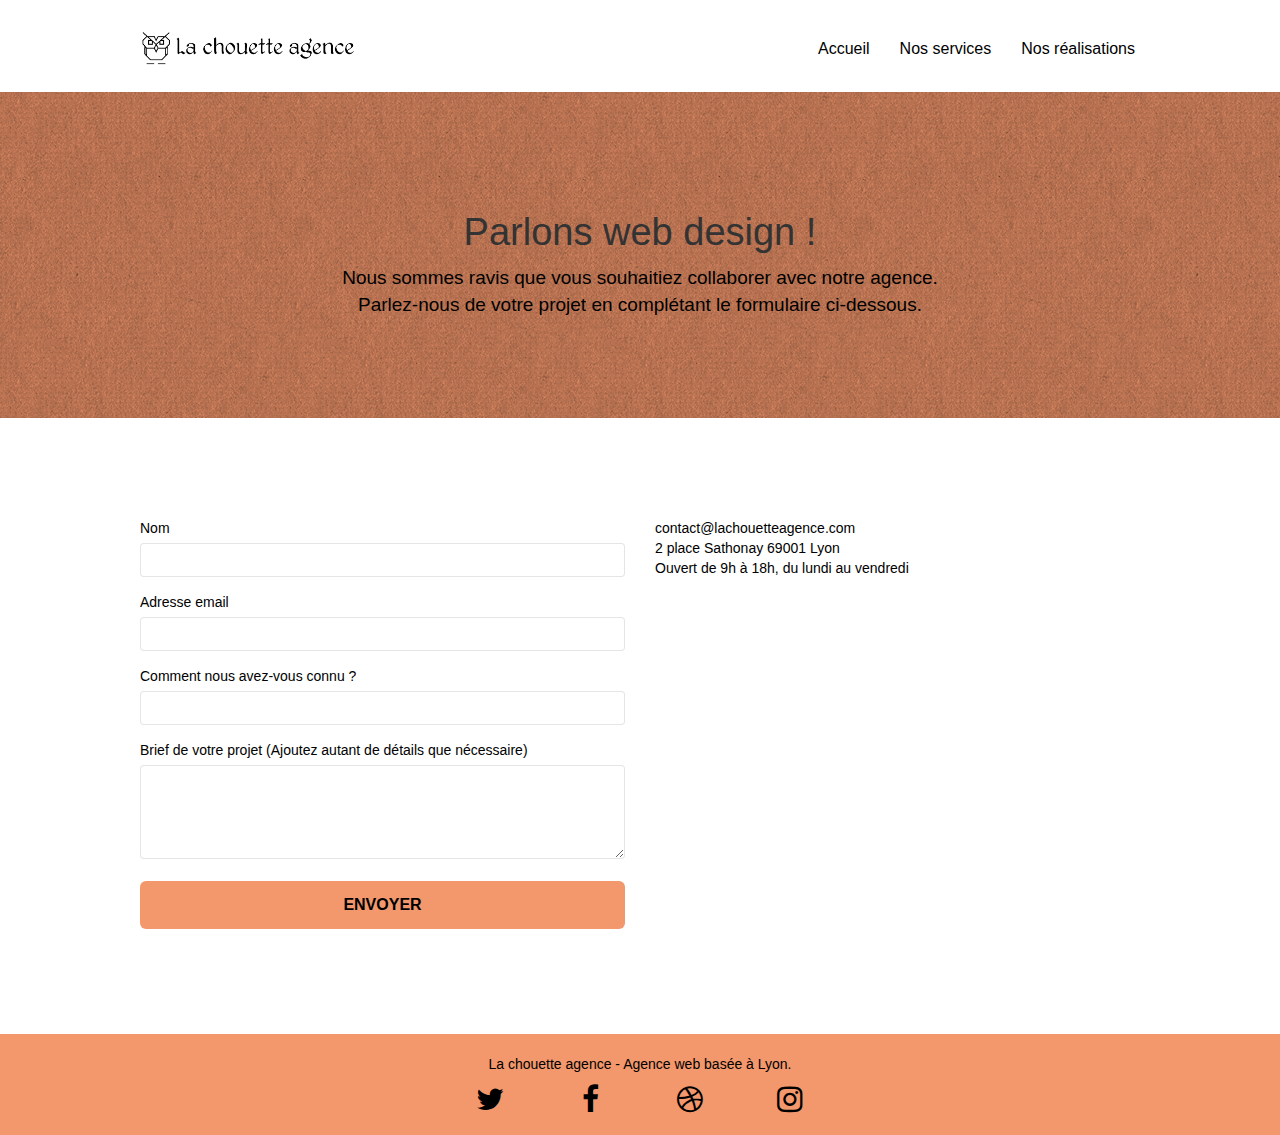
==== contact.html @ d9a1968f "[MAJ] Liens inutiles supprimés, Contraste reglé, Keywords directement placés dans le contenu des pag" ====
<!doctype html>
<html lang="fr">
<head>
    <meta charset="utf-8">
    <!-- meta keywords remplacé par meta title et description -->
	<title>Contactez-nous pour collaborer - La chouette agence</title>
    <meta name="description" content="Besoin de concevoir un site internet ? Contactez La chouette agence, grande entreprise de Web Design basée à Lyon, qui vous aide à créer ou relooker votre site web quelque soit votre projet. Collaborez avec l'équipe de La chouette agence et profiter de son expertise pour une meilleure expérience !">
    <meta name="viewport" content="width=device-width, initial-scale=1.0, viewport-fit=cover">
	<!-- Indexation et crawling des pages -->
	<meta name="robots" content="index,follow"/>
	<!-- Image convertie -->
    <link rel="shortcut icon" type="image/ico" href="favicon.ico">
    <!-- CSS minifiés -->
	<link rel="stylesheet" type="text/css" href="./css/bootstrap.min.css">
	<link rel="stylesheet" type="text/css" href="style.min.css">
	<link rel="stylesheet" type="text/css" href="./css/font-awesome.min.css">
	<link rel="stylesheet" type="text/css" href="./css/et-line.min.css">
<!-- Global site tag (gtag.js) - Google Analytics -->
	<script async src="https://www.googletagmanager.com/gtag/js?id=G-DT873CJRTY"></script>
	<script>
		window.dataLayer = window.dataLayer || [];
		function gtag(){dataLayer.push(arguments);}
		gtag('js', new Date());

		gtag('config', 'G-DT873CJRTY');
	</script> 
<!-- Analytics END -->
</head>
<body>
<!-- bloc-0 -->
<header class="bloc bgc-white l-bloc " id="bloc-0">
	<div class="container bloc-sm">
		<nav class="navbar row">
			<div class="navbar-header">
				<a class="navbar-brand" href="index.html" title="Page d'accueil de La choutte agence"><img src="img/la-chouette-agence.png" alt="logo de la Chouette agence, meilleure entreprise de Web Design" height="40" /></a>
				<button id="nav-toggle" type="button" class="ui-navbar-toggle navbar-toggle" data-toggle="collapse" data-target=".navbar-1">
					<span class="sr-only">Toggle navigation</span><span class="icon-bar"></span><span class="icon-bar"></span><span class="icon-bar"></span>
				</button>
			</div>
			<div class="collapse navbar-collapse navbar-1 special-dropdown-nav">
				<ul class="site-navigation nav navbar-nav">
					<li>
						<a href="index.html" title="Retournez sur la page d'Accueil de La chouette agence">Accueil</a>
					</li>
					<li>
						<a href="index.html#bloc-2-services" title="Renseignez-vous sur les services proposées par notre équipe">Nos services</a>
					</li>
					<li>
						<a href="index.html#bloc-4-portfolio" title="Jetez un coup d'œil sur nos réalisations">Nos réalisations</a>
					</li>
				</ul>
			</div>
		</nav>
	</div>
</header>

<!-- bloc-6 -->
<section class="bloc bg-dots-bg bg-repeat bgc-atomic-tangerine d-bloc bloc-bg-texture texture-paper" id="bloc-6">
	<div class="container bloc-lg">
		<div class="row">
			<div class="col-sm-12">
				<h1 class="text-center hero-bloc-text">
					Parlons web design !
				</h1>
				<p class="text-center mg-lg presentation-form tight-width-whitespace">
					Nous sommes ravis que vous souhaitiez collaborer avec notre agence.<br>
					Parlez-nous de votre projet en complétant le formulaire ci-dessous.
				</p>
			</div>
		</div>
	</div>
</section>

<!-- bloc-7 -->
<section class="bloc bgc-white l-bloc" id="bloc-7">
	<div class="container bloc-lg">
		<div class="row">
			<div class="col-sm-6">
				<form id="form_1" novalidate success-msg="Your message has been sent." fail-msg="Sorry it seems that our mail server is not responding, Sorry for the inconvenience!">
					<div class="form-group">
						<label>
							Nom
						</label>
						<input id="name" class="form-control" required />
					</div>
					<div class="form-group">
						<label>
							Adresse email
						</label>
						<input id="email" class="form-control" type="email" required />
					</div>
					<div class="form-group">
						<label>
							Comment nous avez-vous connu ?
						</label>
						<input class="form-control" type="email" required id="input_504" />
					</div>
					<div class="form-group">
						<label>
							Brief de votre projet (Ajoutez autant de détails que nécessaire)<br>
						</label><textarea id="message" class="form-control" rows="4" cols="50" required></textarea>
					</div> 
					<button class="bloc-button btn btn-lg btn-block cta-hero btn-atomic-tangerine" type="submit">
						Envoyer
					</button>
				</form>
			</div>
			<div class="col-sm-6">
				<p>
					contact@lachouetteagence.com<br>2 place Sathonay 69001 Lyon<br>Ouvert de 9h à 18h, du lundi au vendredi<br>
				</p>
			</div>
		</div>
	</div>
</section>

<!-- ScrollToTop Button -->
<a class="bloc-button btn btn-d scrollToTop" onclick="scrollToTarget('1')"><span class="fa fa-chevron-up"></span></a>
<!-- ScrollToTop Button END-->

<!-- Footer - bloc-8 -->
<footer class="bloc bgc-atomic-tangerine d-bloc" id="bloc-8">
	<div class="container bloc-sm">
		<div class="row">
			<div class="col-sm-12">
				<p class="text-center">
					La chouette agence - Agence web basée à Lyon.<br>
				</p>
				<div class="row row-no-gutters social">
					<div class="col-sm-3">
						<div class="text-center">
							<a class="social" href="index.html"><span class="fa fa-twitter icon-md"></span></a>
						</div>
					</div>
					<div class="col-sm-3">
						<div class="text-center">
							<a class="social" href="index.html"><span class="fa fa-facebook icon-md"></span></a>
						</div>
					</div>
					<div class="col-sm-3">
						<div class="text-center">
							<a class="social" href="index.html"><span class="fa fa-dribbble icon-md"></span></a>
						</div>
					</div>
					<div class="col-sm-3">
						<div class="text-center">
							<a class="social" href="index.html"><span class="fa fa-instagram icon-md"></span></a>
						</div>
					</div>
				</div>
			</div>
		</div>
	</div>
</footer>

<!-- JavaScript -->
<script defer src="./js/jquery-2.1.0.min.js"></script>
<script defer src="./js/bootstrap.min.js"></script>
<script defer src="./js/blocs.min.js"></script>
<script defer src="./js/jqBootstrapValidation.min.js"></script>
<script defer src="./js/formHandler.min.js"></script>
</body>
</html>
---- style.min.css ----
body{margin:0;padding:0;background:#fff;overflow-x:hidden;-webkit-font-smoothing:antialiased;-moz-osx-font-smoothing:grayscale}a,button{transition:all .3s ease-in-out;outline:0!important}a:hover{text-decoration:none;cursor:pointer}#page-loading-blocs-notifaction{position:fixed;top:0;bottom:0;width:100%;z-index:100000;background:#fff url(img/pageload-spinner.gif) no-repeat center center}.bloc{width:100%;clear:both;background:50% 50% no-repeat;padding:0 50px;-webkit-background-size:cover;-moz-background-size:cover;-o-background-size:cover;background-size:cover;position:relative}.bloc .container{padding-left:0;padding-right:0}.bloc-lg{padding:100px 50px}.bloc-md{padding:50px}.bloc-sm{padding:20px 50px}.bg-b-edge,.bg-bl-edge,.bg-br-edge,.bg-center,.bg-l-edge,.bg-r-edge,.bg-repeat,.bg-t-edge,.bg-tl-edge,.bg-tr-edge{-webkit-background-size:auto!important;-moz-background-size:auto!important;-o-background-size:auto!important;background-size:auto!important}.bg-repeat{background:repeat}.bg-t-edge{background:top no-repeat}.bloc-bg-texture::before{content:"";background-size:2px 2px;position:absolute;top:0;bottom:0;left:0;right:0}.texture-paper::before{background:url(img/texture-paper.png);background-size:280px 280px}.b-parallax{background-attachment:fixed}.d-bloc{color:rgba(255,255,255,.7)}.d-bloc button:hover{color:rgba(255,255,255,.9)}.d-bloc .icon-round,.d-bloc .icon-rounded,.d-bloc .icon-semi-rounded-a,.d-bloc .icon-semi-rounded-b,.d-bloc .icon-square{border-color:rgba(255,255,255,.9)}.d-bloc .divider-h span{border-color:rgba(255,255,255,.2)}.d-bloc .a-btn,.d-bloc .navbar a,.d-bloc .navbar-brand,.d-bloc a .icon-lg,.d-bloc a .icon-md,.d-bloc a .icon-sm,.d-bloc a .icon-xl,.d-bloc h1 a,.d-bloc h2 a,.d-bloc h3 a,.d-bloc h4 a,.d-bloc h5 a,.d-bloc h6 a,.d-bloc p a{color:#000}.d-bloc .a-btn:hover,.d-bloc .navbar a:hover,.d-bloc .navbar-brand:hover,.d-bloc a:hover .icon-lg,.d-bloc a:hover .icon-md,.d-bloc a:hover .icon-sm,.d-bloc a:hover .icon-xl,.d-bloc h1 a:hover,.d-bloc h2 a:hover,.d-bloc h3 a:hover,.d-bloc h4 a:hover,.d-bloc h5 a:hover,.d-bloc h6 a:hover,.d-bloc p a:hover{color:#fff}.d-bloc .navbar-toggle .icon-bar{background:#fff}.d-bloc .btn-wire,.d-bloc .btn-wire:hover{color:#fff;border-color:#fff}.d-bloc .panel{color:rgba(0,0,0,.5)}.d-bloc .panel button:hover{color:rgba(0,0,0,.7)}.d-bloc .panel icon{border-color:rgba(0,0,0,.7)}.d-bloc .panel .divider-h span{border-color:rgba(0,0,0,.1)}.d-bloc .panel .a-btn{color:rgba(0,0,0,.6)}.d-bloc .panel .a-btn:hover{color:#000}.d-bloc .panel .btn-wire,.d-bloc .panel .btn-wire:hover{color:rgba(0,0,0,.7);border-color:rgba(0,0,0,.3)}.d-bloc .panel,.l-bloc{color:rgba(0,0,0,.5)}.d-bloc .panel button:hover,.l-bloc button:hover{color:rgba(0,0,0,.7)}.l-bloc .icon-round,.l-bloc .icon-rounded,.l-bloc .icon-semi-rounded-a,.l-bloc .icon-semi-rounded-b,.l-bloc .icon-square{border-color:rgba(0,0,0,.7)}.d-bloc .panel .divider-h span,.l-bloc .divider-h span{border-color:rgba(0,0,0,.1)}.d-bloc .panel .a-btn,.l-bloc .a-btn,.l-bloc .navbar a,.l-bloc .navbar-brand,.l-bloc a .icon-lg,.l-bloc a .icon-md,.l-bloc a .icon-sm,.l-bloc a .icon-xl,.l-bloc h1 a,.l-bloc h2 a,.l-bloc h3 a,.l-bloc h4 a,.l-bloc h5 a,.l-bloc h6 a,.l-bloc p a{color:rgba(0,0,0,.6)}.d-bloc .panel .a-btn:hover,.l-bloc .a-btn:hover,.l-bloc .navbar a:hover,.l-bloc .navbar-brand:hover,.l-bloc a:hover .icon-lg,.l-bloc a:hover .icon-md,.l-bloc a:hover .icon-sm,.l-bloc a:hover .icon-xl,.l-bloc h1 a:hover,.l-bloc h2 a:hover,.l-bloc h3 a:hover,.l-bloc h4 a:hover,.l-bloc h5 a:hover,.l-bloc h6 a:hover,.l-bloc p a:hover{color:#000}.l-bloc .navbar-toggle .icon-bar{color:rgba(0,0,0,.6)}.d-bloc .panel .btn-wire,.d-bloc .panel .btn-wire:hover,.l-bloc .btn-wire,.l-bloc .btn-wire:hover{color:rgba(0,0,0,.7);border-color:rgba(0,0,0,.3)}.voffset{margin-top:30px}.voffset-lg{margin-top:80px}.row-no-gutters{margin-right:0;margin-left:0}.row.row-no-gutters>[class*=" col-"],.row.row-no-gutters>[class^=col-]{padding-right:0;padding-left:0}#bloc-1-hero h1{font-size:32px}.navbar{margin-bottom:0;z-index:1}.navbar-brand{height:auto;padding:3px 15px;font-size:25px;font-weight:400;font-weight:600;line-height:44px}.navbar-brand img{max-height:200px;margin:0 5px 0 0;display:inline}.navbar-brand img[src$=svg]{min-width:100px}.nav-center .navbar-brand img{margin:0}.navbar .nav{padding-top:2px;margin-right:-16px;float:right;z-index:1}.nav>li{float:left;margin-top:4px;font-size:16px}.navbar-nav .open .dropdown-menu>li>a{text-align:inherit}.nav>li a:focus,.nav>li a:hover{background:0 0}.navbar-toggle{margin:10px 10px 0 0;border:0}.navbar-toggle:hover{background:0 0!important}.navbar-toggle .icon-bar{background-color:rgba(0,0,0,.5);width:26px}.nav-invert .navbar .nav{float:left}.nav-invert .navbar-brand,.nav-invert .navbar-header{float:right;position:relative;z-index:2}@media (min-width:768px){.site-navigation{position:absolute;top:50%;right:20px;transform:translate(0,-50%);-webkit-transform:translateY(-50%)}.nav>li .dropdown-menu a,.nav>li .dropdown-menu a:hover{color:#484848}.nav-invert .site-navigation{left:0;right:0}.nav-center{text-align:center}.nav-center .navbar-header{width:100%}.nav-center .nav>li,.nav-center .navbar-brand,.nav-center .navbar-header{float:none;display:inline-block}.nav-center .site-navigation{position:relative;width:100%;right:0;margin-right:0;margin-top:20px}.nav-center.mini-nav .navbar-toggle{float:none;margin:10px auto 0}}.nav>li>.dropdown a{background:0 0!important;display:block;padding:14px 15px}nav .caret{margin:0 5px}.dropdown-menu .dropdown-menu{top:-8px;left:100%}.dropdown-menu .dropmenu-flow-right{top:100%;left:0;margin-left:-1px;border-top-left-radius:0;border-top-right-radius:0}.dropdown-menu .dropdown span{border:4px solid #000;border-top-color:transparent;border-right-color:transparent;border-bottom-color:transparent;margin:6px -5px 0 0!important;float:right}.mg-md{margin-top:10px;margin-bottom:20px}.mg-lg{margin-top:10px;margin-bottom:40px}.btn{margin:0 5px 5px 0}.btn.pull-right{margin:0 0 5px 5px}.btn-d,.btn-d:focus,.btn-d:hover{color:#fff;background:rgba(0,0,0,.3)}button{outline:0!important}.btn-rd{border-radius:40px}.btn-clean{border:1px solid rgba(0,0,0,.08);border-bottom-color:rgba(0,0,0,.1);text-shadow:0 1px 0 rgba(0,0,1,.1);box-shadow:0 1px 3px rgba(0,0,1,.25),inset 0 1px 0 0 rgba(255,255,255,.15)}.icon-md{font-size:30px!important}.icon-lg{font-size:60px!important}.sm-shadow{text-shadow:0 1px 2px rgba(0,0,0,.3)}.panel-sq,.panel-sq .panel-footer,.panel-sq .panel-heading{border-radius:0}.panel-rd{border-radius:30px}.panel-rd .panel-heading{border-radius:29px 29px 0 0}.panel-rd .panel-footer{border-radius:0 0 29px 29px}.form-control{border-color:rgba(0,0,0,.1);box-shadow:none}.scrollToTop{width:40px;height:40px;position:fixed;bottom:20px;right:20px;opacity:0;z-index:500;transition:all .3s ease-in-out}.scrollToTop span{margin-top:6px}.showScrollTop{font-size:14px;opacity:1}a[data-lightbox]{position:relative;display:block;text-align:center}a[data-lightbox]:hover::before{content:"+";font-family:HelveticaNeue-Light,"Helvetica Neue Light","Helvetica Neue",Helvetica,Arial;font-size:32px;width:50px;height:50px;margin-left:-25px;border-radius:50%;background:rgba(0,0,0,.6);color:#fff;font-weight:100;z-index:1;position:absolute;top:50%;transform:translateY(-50%);-webkit-transform:translateY(-50%)}a[data-lightbox]:hover img{opacity:.6;-webkit-animation-fill-mode:none;animation-fill-mode:none}#lightbox-modal{display:flex;align-items:center}#lightbox-modal .modal-dialog{width:90%;max-width:900px;margin:0 auto 0}#lightbox-modal .modal-dialog img{max-height:90vh;margin:0 auto}.lightbox-caption{padding:20px;color:#fff;background:rgba(0,0,0,.5);position:absolute;left:15px;right:15px;bottom:5px}.close-lightbox{color:#fff;font-size:30px;position:absolute;top:20px;right:20px;z-index:20;background:rgba(0,0,0,.5);border:none;line-height:30px;padding:0 9px 5px;opacity:.3}.close-lightbox:hover,.next-lightbox:hover,.prev-lightbox:hover{opacity:1;color:#fff}.next-lightbox,.prev-lightbox{font-size:20px;color:rgba(255,255,255,.9);background:rgba(0,0,0,.5);transition:all .2s ease-in-out;position:absolute;top:45%;z-index:1;opacity:.4}.next-lightbox{padding:6px 8px 1px 13px;right:25px}.prev-lightbox{padding:6px 13px 1px 10px;left:25px}.snapshot-lb .modal-body{padding-bottom:45px}.snapshot-lb .lightbox-caption{padding:0;color:rgba(0,0,0,.5);background:0 0}.btn,a,h1,h2,h3,h4,h5,h6,label,p{font-family:helvetica;font-weight:400;color:#000!important}.container{max-width:1000px}.hero-bloc-text{font-size:38px}.hero-bloc-text-sub{font-size:36px}.statement-bloc-text{line-height:26px;font-style:italic;font-size:20px;text-align:center;font-weight:lighter;max-width:520px;margin:auto auto auto auto}p{font-size:14px}.tight-width-whitespace{max-width:600px;margin:auto auto auto auto}.h1{font-size:20px;font-family:"Open Sans"}.cta-hero{margin-top:22px;color:#fff!important;text-transform:uppercase;padding:12px 28px 12px 28px;font-size:16px;font-weight:700}.social{max-width:400px;margin:auto auto auto auto}h2{font-size:22px;line-height:1.4em;color:#66615b!important}q{font-size:20px;line-height:1.4em;font-style:italic;color:#4f4b47!important}h3{font-size:15px;text-transform:uppercase;font-weight:700;color:#333!important}.med-width-whitespace{max-width:800px;margin:auto auto auto auto;box-shadow:0 0 0 #000}h1{color:#333!important}h4{color:#333!important}.icons{margin-bottom:14px;margin-top:24px}.white{color:#fff!important}.portfolio-thumb{margin-bottom:24px}.portfolio-row{margin-bottom:44px;margin-top:50px}.avatar{box-shadow:0 4px 9px rgba(0,0,0,.3)}.black-background{background-color:rgba(0,0,0,.5);padding:40px 40px 40px 40px}.bold-link{font-weight:900;text-decoration:underline!important}.bgc-white{background-color:#fff}.bgc-dark-slate-blue{background-color:#364577}.bgc-atomic-tangerine{background-color:#f3976c}.tc-white{color:#f3976c!important}.btn-atomic-tangerine{background:#f3976c;color:#000!important}.btn-atomic-tangerine:hover{background:#c27956!important;color:#fff!important}.ltc-white{color:#fff!important}.ltc-white:hover{color:#ccc!important}.ltc-atomic-tangerine{color:#f3976c!important}.ltc-atomic-tangerine:hover{color:#c27956!important}.icon-dark-slate-blue{color:#364577!important;border-color:#364577!important}.bg-dots-bg{background-image:url(img/dots-bg.png)}.bg-lines-h2-bg{background-image:url(img/lines-h2-bg.png)}.bg-banniere{background-image:url(img/la-chouette-agence-banniere-section1.jpg)}.bg-presentation{background-image:url(img/image-de-presentation-section3.jpg)}@media (max-width:1024px){.bloc{padding-left:20px;padding-right:20px}.bloc-tile-2.full-width-bloc .container,.bloc-tile-3.full-width-bloc .container,.bloc-tile-4.full-width-bloc .container,.bloc.full-width-bloc{padding-left:0;padding-right:0}}@media (max-width:992px) and (min-width:768px){.navbar .nav{max-width:80%}.nav-center.navbar .nav{max-width:100%}}@media only screen and (min-device-width:768px) and (max-device-width:1024px) and (orientation:landscape){.b-parallax{background-attachment:scroll}}@media only screen and (min-device-width:1024px) and (max-device-width:1366px) and (-webkit-min-device-pixel-ratio:1.5){.b-parallax{background-attachment:scroll}}@media (max-width:991px){.container{width:100%}.b-parallax{background-attachment:scroll}#hero-bloc,.page-container{overflow-x:hidden;position:relative}.bloc{padding-left:constant(safe-area-inset-left);padding-right:constant(safe-area-inset-right)}.bloc-group,.bloc-group .bloc{display:block;width:100%}.bloc-fill-screen .fill-bloc-bottom-edge,.bloc-fill-screen .fill-bloc-top-edge{padding:0 20px;padding-left:constant(safe-area-inset-left);padding-right:constant(safe-area-inset-right)}}@media (max-width:767px){.page-container{overflow-x:hidden;position:relative}#disqus_thread,h1,h2,h3,h4,h5,h6,p{padding-left:10px!important;padding-right:10px!important}.b-parallax{background-attachment:scroll}.navbar .nav{padding-top:0;border-top:1px solid rgba(0,0,0,.2);float:none!important}.navbar.row{margin-left:0;margin-right:0}.site-navigation{position:inherit;transform:none;-webkit-transform:none;-ms-transform:none}.nav>li{margin-top:0;border-bottom:1px solid rgba(0,0,0,.1);background:rgba(0,0,0,.05);text-align:left;padding-left:15px;width:100%}.nav>li:hover{background:rgba(0,0,0,.08)}.dropdown .dropdown a .caret{float:none;margin:5px 0 0 10px!important;border:4px solid #000;border-bottom-color:transparent;border-right-color:transparent;border-left-color:transparent}#hero-bloc .navbar .nav{background:rgba(0,0,0,.8)}#hero-bloc .navbar .nav a{color:rgba(255,255,255,.6)}.hero{padding:50px 0}.hero-nav{left:-1px;right:-1px}.navbar-collapse{padding:0;overflow-x:hidden;-webkit-box-shadow:none;box-shadow:none}.navbar-brand img{max-height:40px;width:auto}.nav-invert .navbar-header{float:none;width:100%}.nav-invert .navbar-toggle{float:left;margin-left:10px}.bloc{padding-left:0;padding-right:0}.bloc-lg,.bloc-xl,.bloc-xxl{padding:40px 0}.bloc-md,.bloc-sm{padding-left:0;padding-right:0}.bloc-fill-screen .fill-bloc-bottom-edge,.bloc-fill-screen .fill-bloc-top-edge,.bloc-tile-2 .container,.bloc-tile-3 .container,.bloc-tile-4 .container{padding-left:0;padding-right:0}.a-block{padding:0 10px}.btn-dwn{display:none}.voffset{margin-top:5px}.voffset-md{margin-top:20px}.voffset-lg{margin-top:30px}form{padding:5px}.close-lightbox{display:inline-block}.blocsapp-device-iphone5{background-size:216px 425px;padding-top:60px;width:216px;height:425px}.blocsapp-device-iphone5 img{width:180px;height:320px}}@media (max-width:400px){.bloc{padding-left:0;padding-right:0}}@media (max-width:767px){.bloc-mob-center-text{text-align:center}}.hidden-text-link{visibility:hidden}.presentation-form{font-size:19px}
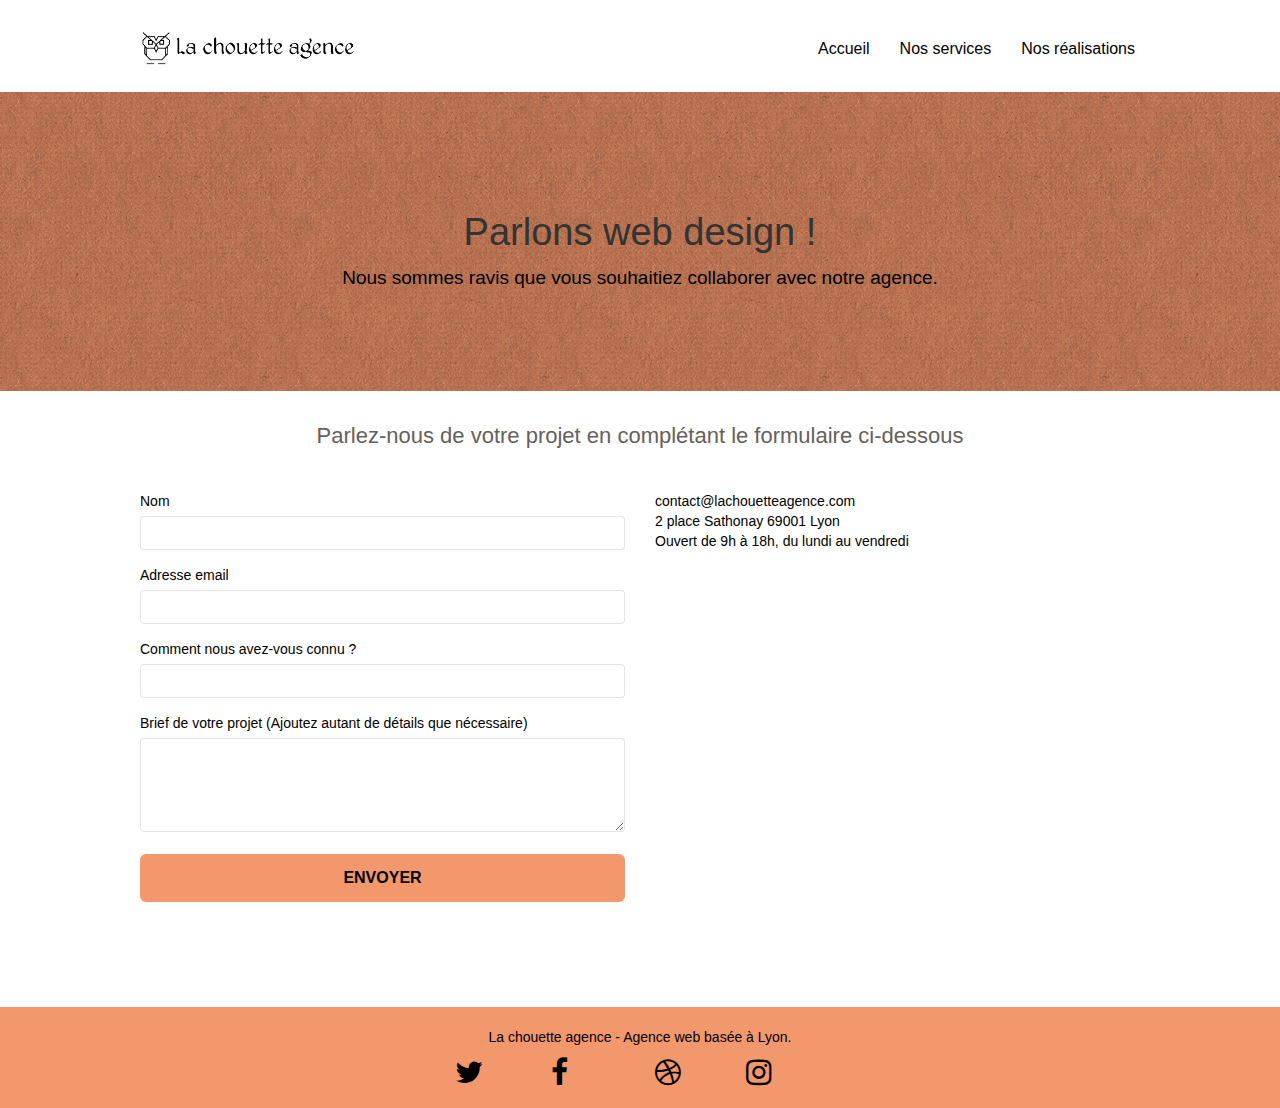
==== commit c1914d15: "[MAJ]Footer Contact + Validation W3C HTML" ====
--- a/contact.html
+++ b/contact.html
@@ -63,8 +63,7 @@
 					Parlons web design !
 				</h1>
 				<p class="text-center mg-lg presentation-form tight-width-whitespace">
-					Nous sommes ravis que vous souhaitiez collaborer avec notre agence.<br>
-					Parlez-nous de votre projet en complétant le formulaire ci-dessous.
+					Nous sommes ravis que vous souhaitiez collaborer avec notre agence.
 				</p>
 			</div>
 		</div>
@@ -73,30 +72,35 @@
 
 <!-- bloc-7 -->
 <section class="bloc bgc-white l-bloc" id="bloc-7">
+	<div class="col-sm-12 text-center mg-md">
+		<h2>
+			Parlez-nous de votre projet en complétant le formulaire ci-dessous
+		</h2>
+	</div>
 	<div class="container bloc-lg">
 		<div class="row">
 			<div class="col-sm-6">
-				<form id="form_1" novalidate success-msg="Your message has been sent." fail-msg="Sorry it seems that our mail server is not responding, Sorry for the inconvenience!">
+				<form id="form_1" novalidate method="POST" action="form_1.php">
 					<div class="form-group">
-						<label>
+						<label for="name" aria-label="name">
 							Nom
 						</label>
 						<input id="name" class="form-control" required />
 					</div>
 					<div class="form-group">
-						<label>
+						<label for="email" aria-label="email">
 							Adresse email
 						</label>
 						<input id="email" class="form-control" type="email" required />
 					</div>
 					<div class="form-group">
-						<label>
+						<label for="input_504" aria-label="reason">
 							Comment nous avez-vous connu ?
 						</label>
-						<input class="form-control" type="email" required id="input_504" />
+						<input class="form-control" required id="input_504" />
 					</div>
 					<div class="form-group">
-						<label>
+						<label for="message" aria-label="message">
 							Brief de votre projet (Ajoutez autant de détails que nécessaire)<br>
 						</label><textarea id="message" class="form-control" rows="4" cols="50" required></textarea>
 					</div> 
@@ -129,22 +133,22 @@
 				<div class="row row-no-gutters social">
 					<div class="col-sm-3">
 						<div class="text-center">
-							<a class="social" href="index.html"><span class="fa fa-twitter icon-md"></span></a>
+							<a class="social" href="https://twitter.com/"><span class="fa fa-twitter icon-md"></span><span class="hidden-text-link">Twitter</span></a>
 						</div>
 					</div>
 					<div class="col-sm-3">
 						<div class="text-center">
-							<a class="social" href="index.html"><span class="fa fa-facebook icon-md"></span></a>
+							<a class="social" href="https://www.facebook.com/"><span class="fa fa-facebook icon-md"></span><span class="hidden-text-link">Facebook</span></a>
 						</div>
 					</div>
 					<div class="col-sm-3">
 						<div class="text-center">
-							<a class="social" href="index.html"><span class="fa fa-dribbble icon-md"></span></a>
+							<a class="social" href="https://dribbble.com/"><span class="fa fa-dribbble icon-md"></span><span class="hidden-text-link">Dribble</span></a>
 						</div>
 					</div>
 					<div class="col-sm-3">
 						<div class="text-center">
-							<a class="social" href="index.html"><span class="fa fa-instagram icon-md"></span></a>
+							<a class="social" href="https://www.instagram.com/"><span class="fa fa-instagram icon-md"></span><span class="hidden-text-link">Instagram</span></a>
 						</div>
 					</div>
 				</div>
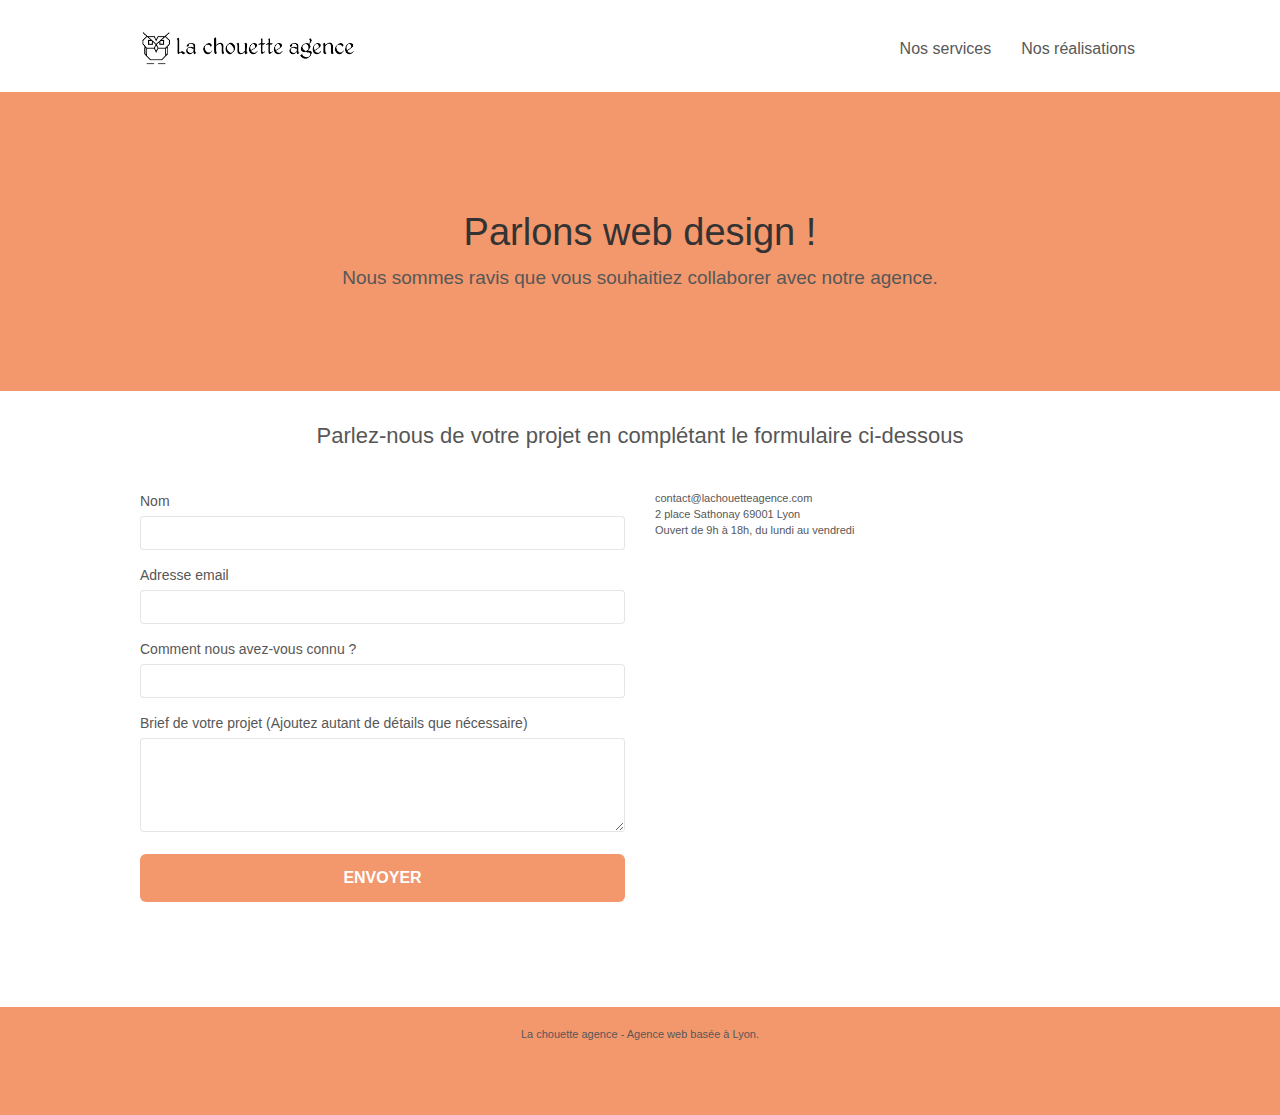
==== commit 8b63080b: "[MAJ] Validation W3C CSS" ====
--- a/contact.html
+++ b/contact.html
@@ -39,9 +39,6 @@
 			</div>
 			<div class="collapse navbar-collapse navbar-1 special-dropdown-nav">
 				<ul class="site-navigation nav navbar-nav">
-					<li>
-						<a href="index.html" title="Retournez sur la page d'Accueil de La chouette agence">Accueil</a>
-					</li>
 					<li>
 						<a href="index.html#bloc-2-services" title="Renseignez-vous sur les services proposées par notre équipe">Nos services</a>
 					</li>
--- a/style.min.css
+++ b/style.min.css
@@ -1 +1 @@
-body{margin:0;padding:0;background:#fff;overflow-x:hidden;-webkit-font-smoothing:antialiased;-moz-osx-font-smoothing:grayscale}a,button{transition:all .3s ease-in-out;outline:0!important}a:hover{text-decoration:none;cursor:pointer}#page-loading-blocs-notifaction{position:fixed;top:0;bottom:0;width:100%;z-index:100000;background:#fff url(img/pageload-spinner.gif) no-repeat center center}.bloc{width:100%;clear:both;background:50% 50% no-repeat;padding:0 50px;-webkit-background-size:cover;-moz-background-size:cover;-o-background-size:cover;background-size:cover;position:relative}.bloc .container{padding-left:0;padding-right:0}.bloc-lg{padding:100px 50px}.bloc-md{padding:50px}.bloc-sm{padding:20px 50px}.bg-b-edge,.bg-bl-edge,.bg-br-edge,.bg-center,.bg-l-edge,.bg-r-edge,.bg-repeat,.bg-t-edge,.bg-tl-edge,.bg-tr-edge{-webkit-background-size:auto!important;-moz-background-size:auto!important;-o-background-size:auto!important;background-size:auto!important}.bg-repeat{background:repeat}.bg-t-edge{background:top no-repeat}.bloc-bg-texture::before{content:"";background-size:2px 2px;position:absolute;top:0;bottom:0;left:0;right:0}.texture-paper::before{background:url(img/texture-paper.png);background-size:280px 280px}.b-parallax{background-attachment:fixed}.d-bloc{color:rgba(255,255,255,.7)}.d-bloc button:hover{color:rgba(255,255,255,.9)}.d-bloc .icon-round,.d-bloc .icon-rounded,.d-bloc .icon-semi-rounded-a,.d-bloc .icon-semi-rounded-b,.d-bloc .icon-square{border-color:rgba(255,255,255,.9)}.d-bloc .divider-h span{border-color:rgba(255,255,255,.2)}.d-bloc .a-btn,.d-bloc .navbar a,.d-bloc .navbar-brand,.d-bloc a .icon-lg,.d-bloc a .icon-md,.d-bloc a .icon-sm,.d-bloc a .icon-xl,.d-bloc h1 a,.d-bloc h2 a,.d-bloc h3 a,.d-bloc h4 a,.d-bloc h5 a,.d-bloc h6 a,.d-bloc p a{color:#000}.d-bloc .a-btn:hover,.d-bloc .navbar a:hover,.d-bloc .navbar-brand:hover,.d-bloc a:hover .icon-lg,.d-bloc a:hover .icon-md,.d-bloc a:hover .icon-sm,.d-bloc a:hover .icon-xl,.d-bloc h1 a:hover,.d-bloc h2 a:hover,.d-bloc h3 a:hover,.d-bloc h4 a:hover,.d-bloc h5 a:hover,.d-bloc h6 a:hover,.d-bloc p a:hover{color:#fff}.d-bloc .navbar-toggle .icon-bar{background:#fff}.d-bloc .btn-wire,.d-bloc .btn-wire:hover{color:#fff;border-color:#fff}.d-bloc .panel{color:rgba(0,0,0,.5)}.d-bloc .panel button:hover{color:rgba(0,0,0,.7)}.d-bloc .panel icon{border-color:rgba(0,0,0,.7)}.d-bloc .panel .divider-h span{border-color:rgba(0,0,0,.1)}.d-bloc .panel .a-btn{color:rgba(0,0,0,.6)}.d-bloc .panel .a-btn:hover{color:#000}.d-bloc .panel .btn-wire,.d-bloc .panel .btn-wire:hover{color:rgba(0,0,0,.7);border-color:rgba(0,0,0,.3)}.d-bloc .panel,.l-bloc{color:rgba(0,0,0,.5)}.d-bloc .panel button:hover,.l-bloc button:hover{color:rgba(0,0,0,.7)}.l-bloc .icon-round,.l-bloc .icon-rounded,.l-bloc .icon-semi-rounded-a,.l-bloc .icon-semi-rounded-b,.l-bloc .icon-square{border-color:rgba(0,0,0,.7)}.d-bloc .panel .divider-h span,.l-bloc .divider-h span{border-color:rgba(0,0,0,.1)}.d-bloc .panel .a-btn,.l-bloc .a-btn,.l-bloc .navbar a,.l-bloc .navbar-brand,.l-bloc a .icon-lg,.l-bloc a .icon-md,.l-bloc a .icon-sm,.l-bloc a .icon-xl,.l-bloc h1 a,.l-bloc h2 a,.l-bloc h3 a,.l-bloc h4 a,.l-bloc h5 a,.l-bloc h6 a,.l-bloc p a{color:rgba(0,0,0,.6)}.d-bloc .panel .a-btn:hover,.l-bloc .a-btn:hover,.l-bloc .navbar a:hover,.l-bloc .navbar-brand:hover,.l-bloc a:hover .icon-lg,.l-bloc a:hover .icon-md,.l-bloc a:hover .icon-sm,.l-bloc a:hover .icon-xl,.l-bloc h1 a:hover,.l-bloc h2 a:hover,.l-bloc h3 a:hover,.l-bloc h4 a:hover,.l-bloc h5 a:hover,.l-bloc h6 a:hover,.l-bloc p a:hover{color:#000}.l-bloc .navbar-toggle .icon-bar{color:rgba(0,0,0,.6)}.d-bloc .panel .btn-wire,.d-bloc .panel .btn-wire:hover,.l-bloc .btn-wire,.l-bloc .btn-wire:hover{color:rgba(0,0,0,.7);border-color:rgba(0,0,0,.3)}.voffset{margin-top:30px}.voffset-lg{margin-top:80px}.row-no-gutters{margin-right:0;margin-left:0}.row.row-no-gutters>[class*=" col-"],.row.row-no-gutters>[class^=col-]{padding-right:0;padding-left:0}#bloc-1-hero h1{font-size:32px}.navbar{margin-bottom:0;z-index:1}.navbar-brand{height:auto;padding:3px 15px;font-size:25px;font-weight:400;font-weight:600;line-height:44px}.navbar-brand img{max-height:200px;margin:0 5px 0 0;display:inline}.navbar-brand img[src$=svg]{min-width:100px}.nav-center .navbar-brand img{margin:0}.navbar .nav{padding-top:2px;margin-right:-16px;float:right;z-index:1}.nav>li{float:left;margin-top:4px;font-size:16px}.navbar-nav .open .dropdown-menu>li>a{text-align:inherit}.nav>li a:focus,.nav>li a:hover{background:0 0}.navbar-toggle{margin:10px 10px 0 0;border:0}.navbar-toggle:hover{background:0 0!important}.navbar-toggle .icon-bar{background-color:rgba(0,0,0,.5);width:26px}.nav-invert .navbar .nav{float:left}.nav-invert .navbar-brand,.nav-invert .navbar-header{float:right;position:relative;z-index:2}@media (min-width:768px){.site-navigation{position:absolute;top:50%;right:20px;transform:translate(0,-50%);-webkit-transform:translateY(-50%)}.nav>li .dropdown-menu a,.nav>li .dropdown-menu a:hover{color:#484848}.nav-invert .site-navigation{left:0;right:0}.nav-center{text-align:center}.nav-center .navbar-header{width:100%}.nav-center .nav>li,.nav-center .navbar-brand,.nav-center .navbar-header{float:none;display:inline-block}.nav-center .site-navigation{position:relative;width:100%;right:0;margin-right:0;margin-top:20px}.nav-center.mini-nav .navbar-toggle{float:none;margin:10px auto 0}}.nav>li>.dropdown a{background:0 0!important;display:block;padding:14px 15px}nav .caret{margin:0 5px}.dropdown-menu .dropdown-menu{top:-8px;left:100%}.dropdown-menu .dropmenu-flow-right{top:100%;left:0;margin-left:-1px;border-top-left-radius:0;border-top-right-radius:0}.dropdown-menu .dropdown span{border:4px solid #000;border-top-color:transparent;border-right-color:transparent;border-bottom-color:transparent;margin:6px -5px 0 0!important;float:right}.mg-md{margin-top:10px;margin-bottom:20px}.mg-lg{margin-top:10px;margin-bottom:40px}.btn{margin:0 5px 5px 0}.btn.pull-right{margin:0 0 5px 5px}.btn-d,.btn-d:focus,.btn-d:hover{color:#fff;background:rgba(0,0,0,.3)}button{outline:0!important}.btn-rd{border-radius:40px}.btn-clean{border:1px solid rgba(0,0,0,.08);border-bottom-color:rgba(0,0,0,.1);text-shadow:0 1px 0 rgba(0,0,1,.1);box-shadow:0 1px 3px rgba(0,0,1,.25),inset 0 1px 0 0 rgba(255,255,255,.15)}.icon-md{font-size:30px!important}.icon-lg{font-size:60px!important}.sm-shadow{text-shadow:0 1px 2px rgba(0,0,0,.3)}.panel-sq,.panel-sq .panel-footer,.panel-sq .panel-heading{border-radius:0}.panel-rd{border-radius:30px}.panel-rd .panel-heading{border-radius:29px 29px 0 0}.panel-rd .panel-footer{border-radius:0 0 29px 29px}.form-control{border-color:rgba(0,0,0,.1);box-shadow:none}.scrollToTop{width:40px;height:40px;position:fixed;bottom:20px;right:20px;opacity:0;z-index:500;transition:all .3s ease-in-out}.scrollToTop span{margin-top:6px}.showScrollTop{font-size:14px;opacity:1}a[data-lightbox]{position:relative;display:block;text-align:center}a[data-lightbox]:hover::before{content:"+";font-family:HelveticaNeue-Light,"Helvetica Neue Light","Helvetica Neue",Helvetica,Arial;font-size:32px;width:50px;height:50px;margin-left:-25px;border-radius:50%;background:rgba(0,0,0,.6);color:#fff;font-weight:100;z-index:1;position:absolute;top:50%;transform:translateY(-50%);-webkit-transform:translateY(-50%)}a[data-lightbox]:hover img{opacity:.6;-webkit-animation-fill-mode:none;animation-fill-mode:none}#lightbox-modal{display:flex;align-items:center}#lightbox-modal .modal-dialog{width:90%;max-width:900px;margin:0 auto 0}#lightbox-modal .modal-dialog img{max-height:90vh;margin:0 auto}.lightbox-caption{padding:20px;color:#fff;background:rgba(0,0,0,.5);position:absolute;left:15px;right:15px;bottom:5px}.close-lightbox{color:#fff;font-size:30px;position:absolute;top:20px;right:20px;z-index:20;background:rgba(0,0,0,.5);border:none;line-height:30px;padding:0 9px 5px;opacity:.3}.close-lightbox:hover,.next-lightbox:hover,.prev-lightbox:hover{opacity:1;color:#fff}.next-lightbox,.prev-lightbox{font-size:20px;color:rgba(255,255,255,.9);background:rgba(0,0,0,.5);transition:all .2s ease-in-out;position:absolute;top:45%;z-index:1;opacity:.4}.next-lightbox{padding:6px 8px 1px 13px;right:25px}.prev-lightbox{padding:6px 13px 1px 10px;left:25px}.snapshot-lb .modal-body{padding-bottom:45px}.snapshot-lb .lightbox-caption{padding:0;color:rgba(0,0,0,.5);background:0 0}.btn,a,h1,h2,h3,h4,h5,h6,label,p{font-family:helvetica;font-weight:400;color:#000!important}.container{max-width:1000px}.hero-bloc-text{font-size:38px}.hero-bloc-text-sub{font-size:36px}.statement-bloc-text{line-height:26px;font-style:italic;font-size:20px;text-align:center;font-weight:lighter;max-width:520px;margin:auto auto auto auto}p{font-size:14px}.tight-width-whitespace{max-width:600px;margin:auto auto auto auto}.h1{font-size:20px;font-family:"Open Sans"}.cta-hero{margin-top:22px;color:#fff!important;text-transform:uppercase;padding:12px 28px 12px 28px;font-size:16px;font-weight:700}.social{max-width:400px;margin:auto auto auto auto}h2{font-size:22px;line-height:1.4em;color:#66615b!important}q{font-size:20px;line-height:1.4em;font-style:italic;color:#4f4b47!important}h3{font-size:15px;text-transform:uppercase;font-weight:700;color:#333!important}.med-width-whitespace{max-width:800px;margin:auto auto auto auto;box-shadow:0 0 0 #000}h1{color:#333!important}h4{color:#333!important}.icons{margin-bottom:14px;margin-top:24px}.white{color:#fff!important}.portfolio-thumb{margin-bottom:24px}.portfolio-row{margin-bottom:44px;margin-top:50px}.avatar{box-shadow:0 4px 9px rgba(0,0,0,.3)}.black-background{background-color:rgba(0,0,0,.5);padding:40px 40px 40px 40px}.bold-link{font-weight:900;text-decoration:underline!important}.bgc-white{background-color:#fff}.bgc-dark-slate-blue{background-color:#364577}.bgc-atomic-tangerine{background-color:#f3976c}.tc-white{color:#f3976c!important}.btn-atomic-tangerine{background:#f3976c;color:#000!important}.btn-atomic-tangerine:hover{background:#c27956!important;color:#fff!important}.ltc-white{color:#fff!important}.ltc-white:hover{color:#ccc!important}.ltc-atomic-tangerine{color:#f3976c!important}.ltc-atomic-tangerine:hover{color:#c27956!important}.icon-dark-slate-blue{color:#364577!important;border-color:#364577!important}.bg-dots-bg{background-image:url(img/dots-bg.png)}.bg-lines-h2-bg{background-image:url(img/lines-h2-bg.png)}.bg-banniere{background-image:url(img/la-chouette-agence-banniere-section1.jpg)}.bg-presentation{background-image:url(img/image-de-presentation-section3.jpg)}@media (max-width:1024px){.bloc{padding-left:20px;padding-right:20px}.bloc-tile-2.full-width-bloc .container,.bloc-tile-3.full-width-bloc .container,.bloc-tile-4.full-width-bloc .container,.bloc.full-width-bloc{padding-left:0;padding-right:0}}@media (max-width:992px) and (min-width:768px){.navbar .nav{max-width:80%}.nav-center.navbar .nav{max-width:100%}}@media only screen and (min-device-width:768px) and (max-device-width:1024px) and (orientation:landscape){.b-parallax{background-attachment:scroll}}@media only screen and (min-device-width:1024px) and (max-device-width:1366px) and (-webkit-min-device-pixel-ratio:1.5){.b-parallax{background-attachment:scroll}}@media (max-width:991px){.container{width:100%}.b-parallax{background-attachment:scroll}#hero-bloc,.page-container{overflow-x:hidden;position:relative}.bloc{padding-left:constant(safe-area-inset-left);padding-right:constant(safe-area-inset-right)}.bloc-group,.bloc-group .bloc{display:block;width:100%}.bloc-fill-screen .fill-bloc-bottom-edge,.bloc-fill-screen .fill-bloc-top-edge{padding:0 20px;padding-left:constant(safe-area-inset-left);padding-right:constant(safe-area-inset-right)}}@media (max-width:767px){.page-container{overflow-x:hidden;position:relative}#disqus_thread,h1,h2,h3,h4,h5,h6,p{padding-left:10px!important;padding-right:10px!important}.b-parallax{background-attachment:scroll}.navbar .nav{padding-top:0;border-top:1px solid rgba(0,0,0,.2);float:none!important}.navbar.row{margin-left:0;margin-right:0}.site-navigation{position:inherit;transform:none;-webkit-transform:none;-ms-transform:none}.nav>li{margin-top:0;border-bottom:1px solid rgba(0,0,0,.1);background:rgba(0,0,0,.05);text-align:left;padding-left:15px;width:100%}.nav>li:hover{background:rgba(0,0,0,.08)}.dropdown .dropdown a .caret{float:none;margin:5px 0 0 10px!important;border:4px solid #000;border-bottom-color:transparent;border-right-color:transparent;border-left-color:transparent}#hero-bloc .navbar .nav{background:rgba(0,0,0,.8)}#hero-bloc .navbar .nav a{color:rgba(255,255,255,.6)}.hero{padding:50px 0}.hero-nav{left:-1px;right:-1px}.navbar-collapse{padding:0;overflow-x:hidden;-webkit-box-shadow:none;box-shadow:none}.navbar-brand img{max-height:40px;width:auto}.nav-invert .navbar-header{float:none;width:100%}.nav-invert .navbar-toggle{float:left;margin-left:10px}.bloc{padding-left:0;padding-right:0}.bloc-lg,.bloc-xl,.bloc-xxl{padding:40px 0}.bloc-md,.bloc-sm{padding-left:0;padding-right:0}.bloc-fill-screen .fill-bloc-bottom-edge,.bloc-fill-screen .fill-bloc-top-edge,.bloc-tile-2 .container,.bloc-tile-3 .container,.bloc-tile-4 .container{padding-left:0;padding-right:0}.a-block{padding:0 10px}.btn-dwn{display:none}.voffset{margin-top:5px}.voffset-md{margin-top:20px}.voffset-lg{margin-top:30px}form{padding:5px}.close-lightbox{display:inline-block}.blocsapp-device-iphone5{background-size:216px 425px;padding-top:60px;width:216px;height:425px}.blocsapp-device-iphone5 img{width:180px;height:320px}}@media (max-width:400px){.bloc{padding-left:0;padding-right:0}}@media (max-width:767px){.bloc-mob-center-text{text-align:center}}.hidden-text-link{visibility:hidden}.presentation-form{font-size:19px}+body{margin:0;padding:0;background:#fff;overflow-x:hidden;-webkit-font-smoothing:antialiased;-moz-osx-font-smoothing:grayscale}a,button{transition:all .3s ease-in-out;outline:0!important}a:hover{text-decoration:none;cursor:pointer}#page-loading-blocs-notifaction{position:fixed;top:0;bottom:0;width:100%;z-index:100000;background:#fff url(img/pageload-spinner.gif) no-repeat center center}.bloc{width:100%;clear:both;background:50% 50% no-repeat;padding:0 50px;-webkit-background-size:cover;-moz-background-size:cover;-o-background-size:cover;background-size:cover;position:relative}.bloc .container{padding-left:0;padding-right:0}.bloc-lg{padding:100px 50px}.bloc-md{padding:50px}.bloc-sm{padding:20px 50px}.bg-b-edge,.bg-bl-edge,.bg-br-edge,.bg-center,.bg-l-edge,.bg-r-edge,.bg-repeat,.bg-t-edge,.bg-tl-edge,.bg-tr-edge{-webkit-background-size:auto!important;-moz-background-size:auto!important;-o-background-size:auto!important;background-size:auto!important}.bg-repeat{background:repeat}.bg-t-edge{background:top no-repeat}.bloc-bg-texture::before{content:"";background-size:2px 2px;position:absolute;top:0;bottom:0;left:0;right:0}.texture-paper::before{background:url(img/texture-paper.png);background-size:280px 280px}.b-parallax{background-attachment:fixed}.d-bloc{color:rgba(255,255,255,.7)}.d-bloc button:hover{color:rgba(255,255,255,.9)}.d-bloc .icon-round,.d-bloc .icon-rounded,.d-bloc .icon-semi-rounded-a,.d-bloc .icon-semi-rounded-b,.d-bloc .icon-square{border-color:rgba(255,255,255,.9)}.d-bloc .divider-h span{border-color:rgba(255,255,255,.2)}.d-bloc .a-btn,.d-bloc .navbar a,.d-bloc .navbar-brand,.d-bloc a .icon-lg,.d-bloc a .icon-md,.d-bloc a .icon-sm,.d-bloc a .icon-xl,.d-bloc h1 a,.d-bloc h2 a,.d-bloc h3 a,.d-bloc h4 a,.d-bloc h5 a,.d-bloc h6 a,.d-bloc p a{color:#000}.d-bloc .a-btn:hover,.d-bloc .navbar a:hover,.d-bloc .navbar-brand:hover,.d-bloc a:hover .icon-lg,.d-bloc a:hover .icon-md,.d-bloc a:hover .icon-sm,.d-bloc a:hover .icon-xl,.d-bloc h1 a:hover,.d-bloc h2 a:hover,.d-bloc h3 a:hover,.d-bloc h4 a:hover,.d-bloc h5 a:hover,.d-bloc h6 a:hover,.d-bloc p a:hover{color:#fff}.d-bloc .navbar-toggle .icon-bar{background:#fff}.d-bloc .btn-wire,.d-bloc .btn-wire:hover{color:#fff;border-color:#fff}.d-bloc .panel{color:rgba(0,0,0,.5)}.d-bloc .panel button:hover{color:rgba(0,0,0,.7)}.d-bloc .panel icon{border-color:rgba(0,0,0,.7)}.d-bloc .panel .divider-h span{border-color:rgba(0,0,0,.1)}.d-bloc .panel .a-btn{color:rgba(0,0,0,.6)}.d-bloc .panel .a-btn:hover{color:#000}.d-bloc .panel .btn-wire,.d-bloc .panel .btn-wire:hover{color:rgba(0,0,0,.7);border-color:rgba(0,0,0,.3)}.d-bloc .panel,.l-bloc{color:rgba(0,0,0,.5)}.d-bloc .panel button:hover,.l-bloc button:hover{color:rgba(0,0,0,.7)}.l-bloc .icon-round,.l-bloc .icon-rounded,.l-bloc .icon-semi-rounded-a,.l-bloc .icon-semi-rounded-b,.l-bloc .icon-square{border-color:rgba(0,0,0,.7)}.d-bloc .panel .divider-h span,.l-bloc .divider-h span{border-color:rgba(0,0,0,.1)}.d-bloc .panel .a-btn,.l-bloc .a-btn,.l-bloc .navbar a,.l-bloc .navbar-brand,.l-bloc a .icon-lg,.l-bloc a .icon-md,.l-bloc a .icon-sm,.l-bloc a .icon-xl,.l-bloc h1 a,.l-bloc h2 a,.l-bloc h3 a,.l-bloc h4 a,.l-bloc h5 a,.l-bloc h6 a,.l-bloc p a{color:rgba(0,0,0,.6)}.d-bloc .panel .a-btn:hover,.l-bloc .a-btn:hover,.l-bloc .navbar a:hover,.l-bloc .navbar-brand:hover,.l-bloc a:hover .icon-lg,.l-bloc a:hover .icon-md,.l-bloc a:hover .icon-sm,.l-bloc a:hover .icon-xl,.l-bloc h1 a:hover,.l-bloc h2 a:hover,.l-bloc h3 a:hover,.l-bloc h4 a:hover,.l-bloc h5 a:hover,.l-bloc h6 a:hover,.l-bloc p a:hover{color:#000}.l-bloc .navbar-toggle .icon-bar{color:rgba(0,0,0,.6)}.d-bloc .panel .btn-wire,.d-bloc .panel .btn-wire:hover,.l-bloc .btn-wire,.l-bloc .btn-wire:hover{color:rgba(0,0,0,.7);border-color:rgba(0,0,0,.3)}.voffset{margin-top:30px}.voffset-lg{margin-top:80px}.row-no-gutters{margin-right:0;margin-left:0}.row.row-no-gutters>[class*=" col-"],.row.row-no-gutters>[class^=col-]{padding-right:0;padding-left:0}#bloc-1-hero h1{font-size:32px}.navbar{margin-bottom:0;z-index:1}.navbar-brand{height:auto;padding:3px 15px;font-size:25px;font-weight:400;font-weight:600;line-height:44px}.navbar-brand img{max-height:200px;margin:0 5px 0 0;display:inline}.navbar-brand img[src$=svg]{min-width:100px}.nav-center .navbar-brand img{margin:0}.navbar .nav{padding-top:2px;margin-right:-16px;float:right;z-index:1}.nav>li{float:left;margin-top:4px;font-size:16px}.navbar-nav .open .dropdown-menu>li>a{text-align:inherit}.nav>li a:focus,.nav>li a:hover{background:0 0}.navbar-toggle{margin:10px 10px 0 0;border:0}.navbar-toggle:hover{background:0 0!important}.navbar-toggle .icon-bar{background-color:rgba(0,0,0,.5);width:26px}.nav-invert .navbar .nav{float:left}.nav-invert .navbar-brand,.nav-invert .navbar-header{float:right;position:relative;z-index:2}@media (min-width:768px){.site-navigation{position:absolute;top:50%;right:20px;transform:translate(0,-50%);-webkit-transform:translateY(-50%)}.nav>li .dropdown-menu a,.nav>li .dropdown-menu a:hover{color:#484848}.nav-invert .site-navigation{left:0;right:0}.nav-center{text-align:center}.nav-center .navbar-header{width:100%}.nav-center .nav>li,.nav-center .navbar-brand,.nav-center .navbar-header{float:none;display:inline-block}.nav-center .site-navigation{position:relative;width:100%;right:0;margin-right:0;margin-top:20px}.nav-center.mini-nav .navbar-toggle{float:none;margin:10px auto 0}}.nav>li>.dropdown a{background:0 0!important;display:block;padding:14px 15px}nav .caret{margin:0 5px}.dropdown-menu .dropdown-menu{top:-8px;left:100%}.dropdown-menu .dropmenu-flow-right{top:100%;left:0;margin-left:-1px;border-top-left-radius:0;border-top-right-radius:0}.dropdown-menu .dropdown span{border:4px solid #000;border-top-color:transparent;border-right-color:transparent;border-bottom-color:transparent;margin:6px -5px 0 0!important;float:right}.mg-md{margin-top:10px;margin-bottom:20px}.mg-lg{margin-top:10px;margin-bottom:40px}.btn{margin:0 5px 5px 0}.btn.pull-right{margin:0 0 5px 5px}.btn-d,.btn-d:focus,.btn-d:hover{color:#fff;background:rgba(0,0,0,.3)}button{outline:0!important}.btn-rd{border-radius:40px}.btn-clean{border:1px solid rgba(0,0,0,.08);border-bottom-color:rgba(0,0,0,.1);text-shadow:0 1px 0 rgba(0,0,1,.1);box-shadow:0 1px 3px rgba(0,0,1,.25),inset 0 1px 0 0 rgba(255,255,255,.15)}.icon-md{font-size:30px!important}.icon-lg{font-size:60px!important}.sm-shadow{text-shadow:0 1px 2px rgba(0,0,0,.3)}.panel-sq,.panel-sq .panel-footer,.panel-sq .panel-heading{border-radius:0}.panel-rd{border-radius:30px}.panel-rd .panel-heading{border-radius:29px 29px 0 0}.panel-rd .panel-footer{border-radius:0 0 29px 29px}.form-control{border-color:rgba(0,0,0,.1);box-shadow:none}.scrollToTop{width:40px;height:40px;position:fixed;bottom:20px;right:20px;opacity:0;z-index:500;transition:all .3s ease-in-out}.scrollToTop span{margin-top:6px}.showScrollTop{font-size:14px;opacity:1}a[data-lightbox]{position:relative;display:block;text-align:center}a[data-lightbox]:hover::before{content:"+";font-family:HelveticaNeue-Light,"Helvetica Neue Light","Helvetica Neue",Helvetica,Arial;font-size:32px;width:50px;height:50px;margin-left:-25px;border-radius:50%;background:rgba(0,0,0,.6);color:#fff;font-weight:100;z-index:1;position:absolute;top:50%;transform:translateY(-50%);-webkit-transform:translateY(-50%)}a[data-lightbox]:hover img{opacity:.6;-webkit-animation-fill-mode:none;animation-fill-mode:none}#lightbox-modal{display:flex;align-items:center}#lightbox-modal .modal-dialog{width:90%;max-width:900px;margin:0 auto 0}#lightbox-modal .modal-dialog img{max-height:90vh;margin:0 auto}.lightbox-caption{padding:20px;color:#fff;background:rgba(0,0,0,.5);position:absolute;left:15px;right:15px;bottom:5px}.close-lightbox{color:#fff;font-size:30px;position:absolute;top:20px;right:20px;z-index:20;background:rgba(0,0,0,.5);border:none;line-height:30px;padding:0 9px 5px;opacity:.3}.close-lightbox:hover,.next-lightbox:hover,.prev-lightbox:hover{opacity:1;color:#fff}.next-lightbox,.prev-lightbox{font-size:20px;color:rgba(255,255,255,.9);background:rgba(0,0,0,.5);transition:all .2s ease-in-out;position:absolute;top:45%;z-index:1;opacity:.4}.next-lightbox{padding:6px 8px 1px 13px;right:25px}.prev-lightbox{padding:6px 13px 1px 10px;left:25px}.snapshot-lb .modal-body{padding-bottom:45px}.snapshot-lb .lightbox-caption{padding:0;color:rgba(0,0,0,.5);background:0 0}.btn,a,h1,h2,h3,h4,h5,h6,label,p{font-family:helvetica;font-weight:400;color:#000!important}.container{max-width:1000px}.hero-bloc-text{font-size:38px}.hero-bloc-text-sub{font-size:36px}.statement-bloc-text{line-height:26px;font-style:italic;font-size:20px;text-align:center;font-weight:lighter;max-width:520px;margin:auto auto auto auto}p{font-size:14px}.tight-width-whitespace{max-width:600px;margin:auto auto auto auto}.h1{font-size:20px;font-family:"Open Sans"}.cta-hero{margin-top:22px;color:#fff!important;text-transform:uppercase;padding:12px 28px 12px 28px;font-size:16px;font-weight:700}.social{max-width:400px;margin:auto auto auto auto}h2{font-size:22px;line-height:1.4em;color:#66615b!important}q{font-size:20px;line-height:1.4em;font-style:italic;color:#4f4b47!important}h3{font-size:15px;text-transform:uppercase;font-weight:700;color:#333!important}.med-width-whitespace{max-width:800px;margin:auto auto auto auto;box-shadow:0 0 0 #000}h1{color:#333!important}h4{color:#333!important}.icons{margin-bottom:14px;margin-top:24px}.white{color:#fff!important}.portfolio-thumb{margin-bottom:24px}.portfolio-row{margin-bottom:44px;margin-top:50px}.avatar{box-shadow:0 4px 9px rgba(0,0,0,.3)}.black-background{background-color:rgba(0,0,0,.5);padding:40px 40px 40px 40px}.bold-link{font-weight:900;text-decoration:underline!important}.bgc-white{background-color:#fff}.bgc-dark-slate-blue{background-color:#364577}.bgc-atomic-tangerine{background-color:#f3976c}.tc-white{color:#f3976c!important}.btn-atomic-tangerine{background:#f3976c;color:#000!important}.btn-atomic-tangerine:hover{background:#c27956!important;color:#fff!important}.ltc-white{color:#fff!important}.ltc-white:hover{color:#ccc!important}.ltc-atomic-tangerine{color:#f3976c!important}.ltc-atomic-tangerine:hover{color:#c27956!important}.icon-dark-slate-blue{color:#364577!important;border-color:#364577!important}.bg-dots-bg{background-image:url(img/dots-bg.png)}.bg-lines-h2-bg{background-image:url(img/lines-h2-bg.png)}.bg-banniere{background-image:url(img/la-chouette-agence-banniere-section1.jpg)}.bg-presentation{background-image:url(img/image-de-presentation-section3.jpg)}@media (max-width:1024px){.bloc{padding-left:20px;padding-right:20px}.bloc-tile-2.full-width-bloc .container,.bloc-tile-3.full-width-bloc .container,.bloc-tile-4.full-width-bloc .container,.bloc.full-width-bloc{padding-left:0;padding-right:0}}@media (max-width:992px) and (min-width:768px){.navbar .nav{max-width:80%}.nav-center.navbar .nav{max-width:100%}}@media only screen and (min-width:768px) and (max-width:1024px) and (orientation:landscape){.b-parallax{background-attachment:scroll}}@media only screen and (min-width:1024px) and (max-width:1366px) and (-webkit-min-device-pixel-ratio:1.5){.b-parallax{background-attachment:scroll}}@media (max-width:991px){.container{width:100%}.b-parallax{background-attachment:scroll}#hero-bloc,.page-container{overflow-x:hidden;position:relative}.bloc-group,.bloc-group .bloc{display:block;width:100%}.bloc-fill-screen .fill-bloc-bottom-edge,.bloc-fill-screen .fill-bloc-top-edge{padding:0 20px}}@media (max-width:767px){.page-container{overflow-x:hidden;position:relative}#disqus_thread,h1,h2,h3,h4,h5,h6,p{padding-left:10px!important;padding-right:10px!important}.b-parallax{background-attachment:scroll}.navbar .nav{padding-top:0;border-top:1px solid rgba(0,0,0,.2);float:none!important}.navbar.row{margin-left:0;margin-right:0}.site-navigation{position:inherit;transform:none;-webkit-transform:none;-ms-transform:none}.nav>li{margin-top:0;border-bottom:1px solid rgba(0,0,0,.1);background:rgba(0,0,0,.05);text-align:left;padding-left:15px;width:100%}.nav>li:hover{background:rgba(0,0,0,.08)}.dropdown .dropdown a .caret{float:none;margin:5px 0 0 10px!important;border:4px solid #000;border-bottom-color:transparent;border-right-color:transparent;border-left-color:transparent}#hero-bloc .navbar .nav{background:rgba(0,0,0,.8)}#hero-bloc .navbar .nav a{color:rgba(255,255,255,.6)}.hero{padding:50px 0}.hero-nav{left:-1px;right:-1px}.navbar-collapse{padding:0;overflow-x:hidden;-webkit-box-shadow:none;box-shadow:none}.navbar-brand img{max-height:40px;width:auto}.nav-invert .navbar-header{float:none;width:100%}.nav-invert .navbar-toggle{float:left;margin-left:10px}.bloc{padding-left:0;padding-right:0}.bloc-lg,.bloc-xl,.bloc-xxl{padding:40px 0}.bloc-md,.bloc-sm{padding-left:0;padding-right:0}.bloc-fill-screen .fill-bloc-bottom-edge,.bloc-fill-screen .fill-bloc-top-edge,.bloc-tile-2 .container,.bloc-tile-3 .container,.bloc-tile-4 .container{padding-left:0;padding-right:0}.a-block{padding:0 10px}.btn-dwn{display:none}.voffset{margin-top:5px}.voffset-md{margin-top:20px}.voffset-lg{margin-top:30px}form{padding:5px}.close-lightbox{display:inline-block}.blocsapp-device-iphone5{background-size:216px 425px;padding-top:60px;width:216px;height:425px}.blocsapp-device-iphone5 img{width:180px;height:320px}}@media (max-width:400px){.bloc{padding-left:0;padding-right:0}}@media (max-width:767px){.bloc-mob-center-text{text-align:center}}.hidden-text-link{visibility:hidden}.presentation-form{font-size:19px}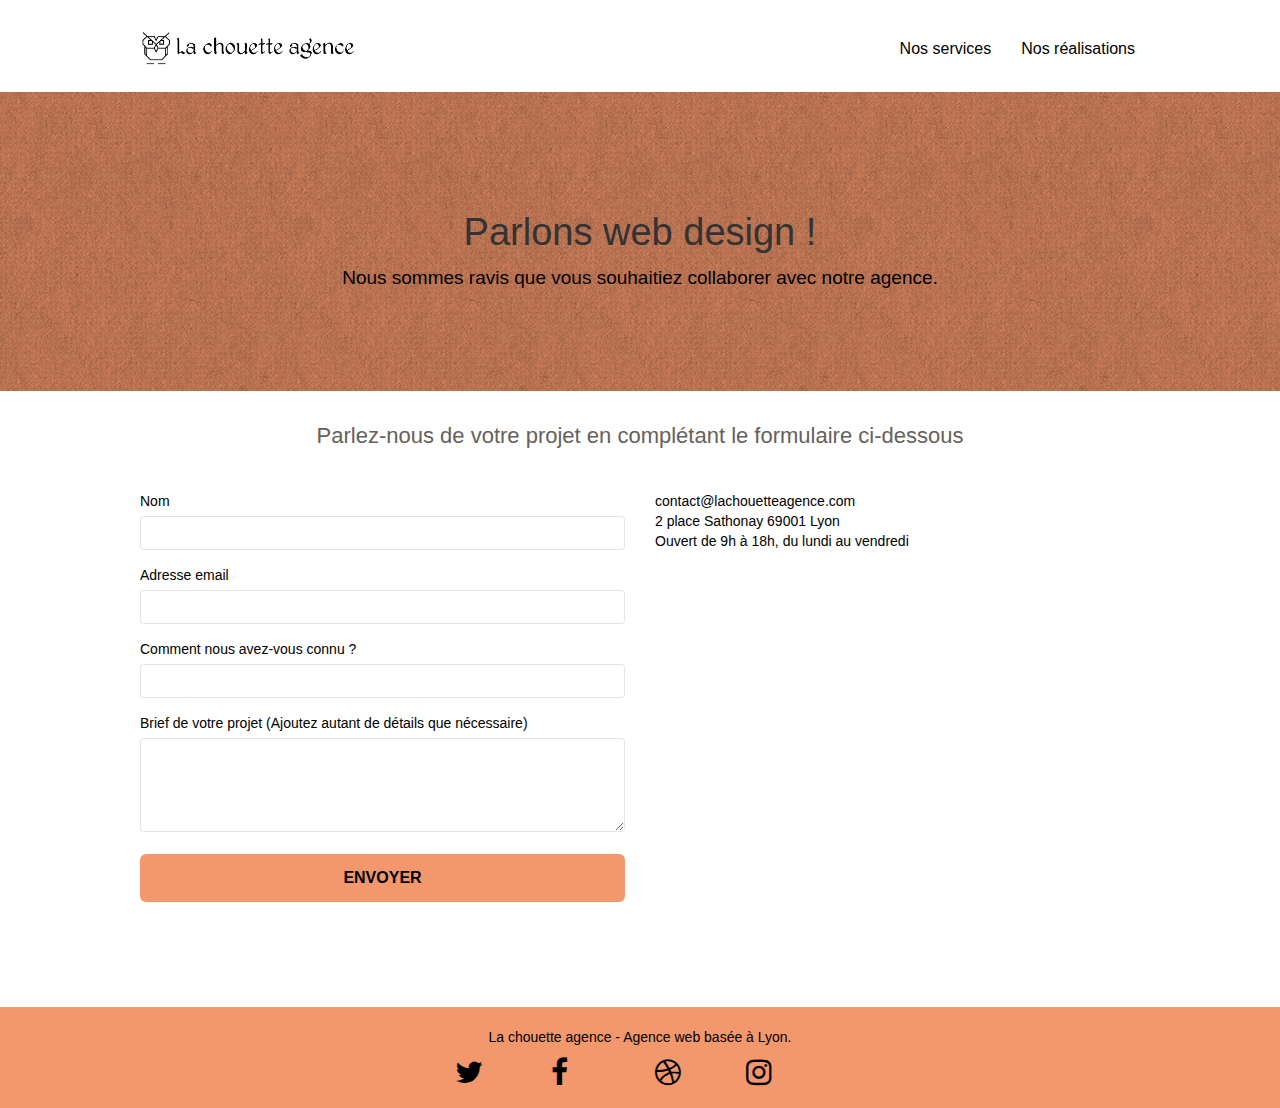
==== commit ed01c763: "[MAJ] Commentaires v2" ====
--- a/contact.html
+++ b/contact.html
@@ -1,4 +1,5 @@
 <!doctype html>
+<!-- Langue du contenu définie -->
 <html lang="fr">
 <head>
     <meta charset="utf-8">
@@ -26,6 +27,7 @@
 	</script> 
 <!-- Analytics END -->
 </head>
+<!-- Structure modifiée -->
 <body>
 <!-- bloc-0 -->
 <header class="bloc bgc-white l-bloc " id="bloc-0">
@@ -39,6 +41,7 @@
 			</div>
 			<div class="collapse navbar-collapse navbar-1 special-dropdown-nav">
 				<ul class="site-navigation nav navbar-nav">
+					<!-- Liens supprimés ou mis à jour -->
 					<li>
 						<a href="index.html#bloc-2-services" title="Renseignez-vous sur les services proposées par notre équipe">Nos services</a>
 					</li>
@@ -129,6 +132,7 @@
 				</p>
 				<div class="row row-no-gutters social">
 					<div class="col-sm-3">
+						<!-- Liens supprimés ou mis à jour -->
 						<div class="text-center">
 							<a class="social" href="https://twitter.com/"><span class="fa fa-twitter icon-md"></span><span class="hidden-text-link">Twitter</span></a>
 						</div>
--- a/style.min.css
+++ b/style.min.css
@@ -1 +1 @@
-body{margin:0;padding:0;background:#fff;overflow-x:hidden;-webkit-font-smoothing:antialiased;-moz-osx-font-smoothing:grayscale}a,button{transition:all .3s ease-in-out;outline:0!important}a:hover{text-decoration:none;cursor:pointer}#page-loading-blocs-notifaction{position:fixed;top:0;bottom:0;width:100%;z-index:100000;background:#fff url(img/pageload-spinner.gif) no-repeat center center}.bloc{width:100%;clear:both;background:50% 50% no-repeat;padding:0 50px;-webkit-background-size:cover;-moz-background-size:cover;-o-background-size:cover;background-size:cover;position:relative}.bloc .container{padding-left:0;padding-right:0}.bloc-lg{padding:100px 50px}.bloc-md{padding:50px}.bloc-sm{padding:20px 50px}.bg-b-edge,.bg-bl-edge,.bg-br-edge,.bg-center,.bg-l-edge,.bg-r-edge,.bg-repeat,.bg-t-edge,.bg-tl-edge,.bg-tr-edge{-webkit-background-size:auto!important;-moz-background-size:auto!important;-o-background-size:auto!important;background-size:auto!important}.bg-repeat{background:repeat}.bg-t-edge{background:top no-repeat}.bloc-bg-texture::before{content:"";background-size:2px 2px;position:absolute;top:0;bottom:0;left:0;right:0}.texture-paper::before{background:url(img/texture-paper.png);background-size:280px 280px}.b-parallax{background-attachment:fixed}.d-bloc{color:rgba(255,255,255,.7)}.d-bloc button:hover{color:rgba(255,255,255,.9)}.d-bloc .icon-round,.d-bloc .icon-rounded,.d-bloc .icon-semi-rounded-a,.d-bloc .icon-semi-rounded-b,.d-bloc .icon-square{border-color:rgba(255,255,255,.9)}.d-bloc .divider-h span{border-color:rgba(255,255,255,.2)}.d-bloc .a-btn,.d-bloc .navbar a,.d-bloc .navbar-brand,.d-bloc a .icon-lg,.d-bloc a .icon-md,.d-bloc a .icon-sm,.d-bloc a .icon-xl,.d-bloc h1 a,.d-bloc h2 a,.d-bloc h3 a,.d-bloc h4 a,.d-bloc h5 a,.d-bloc h6 a,.d-bloc p a{color:#000}.d-bloc .a-btn:hover,.d-bloc .navbar a:hover,.d-bloc .navbar-brand:hover,.d-bloc a:hover .icon-lg,.d-bloc a:hover .icon-md,.d-bloc a:hover .icon-sm,.d-bloc a:hover .icon-xl,.d-bloc h1 a:hover,.d-bloc h2 a:hover,.d-bloc h3 a:hover,.d-bloc h4 a:hover,.d-bloc h5 a:hover,.d-bloc h6 a:hover,.d-bloc p a:hover{color:#fff}.d-bloc .navbar-toggle .icon-bar{background:#fff}.d-bloc .btn-wire,.d-bloc .btn-wire:hover{color:#fff;border-color:#fff}.d-bloc .panel{color:rgba(0,0,0,.5)}.d-bloc .panel button:hover{color:rgba(0,0,0,.7)}.d-bloc .panel icon{border-color:rgba(0,0,0,.7)}.d-bloc .panel .divider-h span{border-color:rgba(0,0,0,.1)}.d-bloc .panel .a-btn{color:rgba(0,0,0,.6)}.d-bloc .panel .a-btn:hover{color:#000}.d-bloc .panel .btn-wire,.d-bloc .panel .btn-wire:hover{color:rgba(0,0,0,.7);border-color:rgba(0,0,0,.3)}.d-bloc .panel,.l-bloc{color:rgba(0,0,0,.5)}.d-bloc .panel button:hover,.l-bloc button:hover{color:rgba(0,0,0,.7)}.l-bloc .icon-round,.l-bloc .icon-rounded,.l-bloc .icon-semi-rounded-a,.l-bloc .icon-semi-rounded-b,.l-bloc .icon-square{border-color:rgba(0,0,0,.7)}.d-bloc .panel .divider-h span,.l-bloc .divider-h span{border-color:rgba(0,0,0,.1)}.d-bloc .panel .a-btn,.l-bloc .a-btn,.l-bloc .navbar a,.l-bloc .navbar-brand,.l-bloc a .icon-lg,.l-bloc a .icon-md,.l-bloc a .icon-sm,.l-bloc a .icon-xl,.l-bloc h1 a,.l-bloc h2 a,.l-bloc h3 a,.l-bloc h4 a,.l-bloc h5 a,.l-bloc h6 a,.l-bloc p a{color:rgba(0,0,0,.6)}.d-bloc .panel .a-btn:hover,.l-bloc .a-btn:hover,.l-bloc .navbar a:hover,.l-bloc .navbar-brand:hover,.l-bloc a:hover .icon-lg,.l-bloc a:hover .icon-md,.l-bloc a:hover .icon-sm,.l-bloc a:hover .icon-xl,.l-bloc h1 a:hover,.l-bloc h2 a:hover,.l-bloc h3 a:hover,.l-bloc h4 a:hover,.l-bloc h5 a:hover,.l-bloc h6 a:hover,.l-bloc p a:hover{color:#000}.l-bloc .navbar-toggle .icon-bar{color:rgba(0,0,0,.6)}.d-bloc .panel .btn-wire,.d-bloc .panel .btn-wire:hover,.l-bloc .btn-wire,.l-bloc .btn-wire:hover{color:rgba(0,0,0,.7);border-color:rgba(0,0,0,.3)}.voffset{margin-top:30px}.voffset-lg{margin-top:80px}.row-no-gutters{margin-right:0;margin-left:0}.row.row-no-gutters>[class*=" col-"],.row.row-no-gutters>[class^=col-]{padding-right:0;padding-left:0}#bloc-1-hero h1{font-size:32px}.navbar{margin-bottom:0;z-index:1}.navbar-brand{height:auto;padding:3px 15px;font-size:25px;font-weight:400;font-weight:600;line-height:44px}.navbar-brand img{max-height:200px;margin:0 5px 0 0;display:inline}.navbar-brand img[src$=svg]{min-width:100px}.nav-center .navbar-brand img{margin:0}.navbar .nav{padding-top:2px;margin-right:-16px;float:right;z-index:1}.nav>li{float:left;margin-top:4px;font-size:16px}.navbar-nav .open .dropdown-menu>li>a{text-align:inherit}.nav>li a:focus,.nav>li a:hover{background:0 0}.navbar-toggle{margin:10px 10px 0 0;border:0}.navbar-toggle:hover{background:0 0!important}.navbar-toggle .icon-bar{background-color:rgba(0,0,0,.5);width:26px}.nav-invert .navbar .nav{float:left}.nav-invert .navbar-brand,.nav-invert .navbar-header{float:right;position:relative;z-index:2}@media (min-width:768px){.site-navigation{position:absolute;top:50%;right:20px;transform:translate(0,-50%);-webkit-transform:translateY(-50%)}.nav>li .dropdown-menu a,.nav>li .dropdown-menu a:hover{color:#484848}.nav-invert .site-navigation{left:0;right:0}.nav-center{text-align:center}.nav-center .navbar-header{width:100%}.nav-center .nav>li,.nav-center .navbar-brand,.nav-center .navbar-header{float:none;display:inline-block}.nav-center .site-navigation{position:relative;width:100%;right:0;margin-right:0;margin-top:20px}.nav-center.mini-nav .navbar-toggle{float:none;margin:10px auto 0}}.nav>li>.dropdown a{background:0 0!important;display:block;padding:14px 15px}nav .caret{margin:0 5px}.dropdown-menu .dropdown-menu{top:-8px;left:100%}.dropdown-menu .dropmenu-flow-right{top:100%;left:0;margin-left:-1px;border-top-left-radius:0;border-top-right-radius:0}.dropdown-menu .dropdown span{border:4px solid #000;border-top-color:transparent;border-right-color:transparent;border-bottom-color:transparent;margin:6px -5px 0 0!important;float:right}.mg-md{margin-top:10px;margin-bottom:20px}.mg-lg{margin-top:10px;margin-bottom:40px}.btn{margin:0 5px 5px 0}.btn.pull-right{margin:0 0 5px 5px}.btn-d,.btn-d:focus,.btn-d:hover{color:#fff;background:rgba(0,0,0,.3)}button{outline:0!important}.btn-rd{border-radius:40px}.btn-clean{border:1px solid rgba(0,0,0,.08);border-bottom-color:rgba(0,0,0,.1);text-shadow:0 1px 0 rgba(0,0,1,.1);box-shadow:0 1px 3px rgba(0,0,1,.25),inset 0 1px 0 0 rgba(255,255,255,.15)}.icon-md{font-size:30px!important}.icon-lg{font-size:60px!important}.sm-shadow{text-shadow:0 1px 2px rgba(0,0,0,.3)}.panel-sq,.panel-sq .panel-footer,.panel-sq .panel-heading{border-radius:0}.panel-rd{border-radius:30px}.panel-rd .panel-heading{border-radius:29px 29px 0 0}.panel-rd .panel-footer{border-radius:0 0 29px 29px}.form-control{border-color:rgba(0,0,0,.1);box-shadow:none}.scrollToTop{width:40px;height:40px;position:fixed;bottom:20px;right:20px;opacity:0;z-index:500;transition:all .3s ease-in-out}.scrollToTop span{margin-top:6px}.showScrollTop{font-size:14px;opacity:1}a[data-lightbox]{position:relative;display:block;text-align:center}a[data-lightbox]:hover::before{content:"+";font-family:HelveticaNeue-Light,"Helvetica Neue Light","Helvetica Neue",Helvetica,Arial;font-size:32px;width:50px;height:50px;margin-left:-25px;border-radius:50%;background:rgba(0,0,0,.6);color:#fff;font-weight:100;z-index:1;position:absolute;top:50%;transform:translateY(-50%);-webkit-transform:translateY(-50%)}a[data-lightbox]:hover img{opacity:.6;-webkit-animation-fill-mode:none;animation-fill-mode:none}#lightbox-modal{display:flex;align-items:center}#lightbox-modal .modal-dialog{width:90%;max-width:900px;margin:0 auto 0}#lightbox-modal .modal-dialog img{max-height:90vh;margin:0 auto}.lightbox-caption{padding:20px;color:#fff;background:rgba(0,0,0,.5);position:absolute;left:15px;right:15px;bottom:5px}.close-lightbox{color:#fff;font-size:30px;position:absolute;top:20px;right:20px;z-index:20;background:rgba(0,0,0,.5);border:none;line-height:30px;padding:0 9px 5px;opacity:.3}.close-lightbox:hover,.next-lightbox:hover,.prev-lightbox:hover{opacity:1;color:#fff}.next-lightbox,.prev-lightbox{font-size:20px;color:rgba(255,255,255,.9);background:rgba(0,0,0,.5);transition:all .2s ease-in-out;position:absolute;top:45%;z-index:1;opacity:.4}.next-lightbox{padding:6px 8px 1px 13px;right:25px}.prev-lightbox{padding:6px 13px 1px 10px;left:25px}.snapshot-lb .modal-body{padding-bottom:45px}.snapshot-lb .lightbox-caption{padding:0;color:rgba(0,0,0,.5);background:0 0}.btn,a,h1,h2,h3,h4,h5,h6,label,p{font-family:helvetica;font-weight:400;color:#000!important}.container{max-width:1000px}.hero-bloc-text{font-size:38px}.hero-bloc-text-sub{font-size:36px}.statement-bloc-text{line-height:26px;font-style:italic;font-size:20px;text-align:center;font-weight:lighter;max-width:520px;margin:auto auto auto auto}p{font-size:14px}.tight-width-whitespace{max-width:600px;margin:auto auto auto auto}.h1{font-size:20px;font-family:"Open Sans"}.cta-hero{margin-top:22px;color:#fff!important;text-transform:uppercase;padding:12px 28px 12px 28px;font-size:16px;font-weight:700}.social{max-width:400px;margin:auto auto auto auto}h2{font-size:22px;line-height:1.4em;color:#66615b!important}q{font-size:20px;line-height:1.4em;font-style:italic;color:#4f4b47!important}h3{font-size:15px;text-transform:uppercase;font-weight:700;color:#333!important}.med-width-whitespace{max-width:800px;margin:auto auto auto auto;box-shadow:0 0 0 #000}h1{color:#333!important}h4{color:#333!important}.icons{margin-bottom:14px;margin-top:24px}.white{color:#fff!important}.portfolio-thumb{margin-bottom:24px}.portfolio-row{margin-bottom:44px;margin-top:50px}.avatar{box-shadow:0 4px 9px rgba(0,0,0,.3)}.black-background{background-color:rgba(0,0,0,.5);padding:40px 40px 40px 40px}.bold-link{font-weight:900;text-decoration:underline!important}.bgc-white{background-color:#fff}.bgc-dark-slate-blue{background-color:#364577}.bgc-atomic-tangerine{background-color:#f3976c}.tc-white{color:#f3976c!important}.btn-atomic-tangerine{background:#f3976c;color:#000!important}.btn-atomic-tangerine:hover{background:#c27956!important;color:#fff!important}.ltc-white{color:#fff!important}.ltc-white:hover{color:#ccc!important}.ltc-atomic-tangerine{color:#f3976c!important}.ltc-atomic-tangerine:hover{color:#c27956!important}.icon-dark-slate-blue{color:#364577!important;border-color:#364577!important}.bg-dots-bg{background-image:url(img/dots-bg.png)}.bg-lines-h2-bg{background-image:url(img/lines-h2-bg.png)}.bg-banniere{background-image:url(img/la-chouette-agence-banniere-section1.jpg)}.bg-presentation{background-image:url(img/image-de-presentation-section3.jpg)}@media (max-width:1024px){.bloc{padding-left:20px;padding-right:20px}.bloc-tile-2.full-width-bloc .container,.bloc-tile-3.full-width-bloc .container,.bloc-tile-4.full-width-bloc .container,.bloc.full-width-bloc{padding-left:0;padding-right:0}}@media (max-width:992px) and (min-width:768px){.navbar .nav{max-width:80%}.nav-center.navbar .nav{max-width:100%}}@media only screen and (min-width:768px) and (max-width:1024px) and (orientation:landscape){.b-parallax{background-attachment:scroll}}@media only screen and (min-width:1024px) and (max-width:1366px) and (-webkit-min-device-pixel-ratio:1.5){.b-parallax{background-attachment:scroll}}@media (max-width:991px){.container{width:100%}.b-parallax{background-attachment:scroll}#hero-bloc,.page-container{overflow-x:hidden;position:relative}.bloc-group,.bloc-group .bloc{display:block;width:100%}.bloc-fill-screen .fill-bloc-bottom-edge,.bloc-fill-screen .fill-bloc-top-edge{padding:0 20px}}@media (max-width:767px){.page-container{overflow-x:hidden;position:relative}#disqus_thread,h1,h2,h3,h4,h5,h6,p{padding-left:10px!important;padding-right:10px!important}.b-parallax{background-attachment:scroll}.navbar .nav{padding-top:0;border-top:1px solid rgba(0,0,0,.2);float:none!important}.navbar.row{margin-left:0;margin-right:0}.site-navigation{position:inherit;transform:none;-webkit-transform:none;-ms-transform:none}.nav>li{margin-top:0;border-bottom:1px solid rgba(0,0,0,.1);background:rgba(0,0,0,.05);text-align:left;padding-left:15px;width:100%}.nav>li:hover{background:rgba(0,0,0,.08)}.dropdown .dropdown a .caret{float:none;margin:5px 0 0 10px!important;border:4px solid #000;border-bottom-color:transparent;border-right-color:transparent;border-left-color:transparent}#hero-bloc .navbar .nav{background:rgba(0,0,0,.8)}#hero-bloc .navbar .nav a{color:rgba(255,255,255,.6)}.hero{padding:50px 0}.hero-nav{left:-1px;right:-1px}.navbar-collapse{padding:0;overflow-x:hidden;-webkit-box-shadow:none;box-shadow:none}.navbar-brand img{max-height:40px;width:auto}.nav-invert .navbar-header{float:none;width:100%}.nav-invert .navbar-toggle{float:left;margin-left:10px}.bloc{padding-left:0;padding-right:0}.bloc-lg,.bloc-xl,.bloc-xxl{padding:40px 0}.bloc-md,.bloc-sm{padding-left:0;padding-right:0}.bloc-fill-screen .fill-bloc-bottom-edge,.bloc-fill-screen .fill-bloc-top-edge,.bloc-tile-2 .container,.bloc-tile-3 .container,.bloc-tile-4 .container{padding-left:0;padding-right:0}.a-block{padding:0 10px}.btn-dwn{display:none}.voffset{margin-top:5px}.voffset-md{margin-top:20px}.voffset-lg{margin-top:30px}form{padding:5px}.close-lightbox{display:inline-block}.blocsapp-device-iphone5{background-size:216px 425px;padding-top:60px;width:216px;height:425px}.blocsapp-device-iphone5 img{width:180px;height:320px}}@media (max-width:400px){.bloc{padding-left:0;padding-right:0}}@media (max-width:767px){.bloc-mob-center-text{text-align:center}}.hidden-text-link{visibility:hidden}.presentation-form{font-size:19px}+body{margin:0;padding:0;background:#fff;overflow-x:hidden;-webkit-font-smoothing:antialiased;-moz-osx-font-smoothing:grayscale}a,button{transition:all 0.3s ease-in-out;outline:0!important}a:hover{text-decoration:none;cursor:pointer}#page-loading-blocs-notifaction{position:fixed;top:0;bottom:0;width:100%;z-index:100000;background:#fff url(img/pageload-spinner.gif) no-repeat center center}.bloc{width:100%;clear:both;background:50% 50% no-repeat;padding:0 50px;-webkit-background-size:cover;-moz-background-size:cover;-o-background-size:cover;background-size:cover;position:relative}.bloc .container{padding-left:0;padding-right:0}.bloc-lg{padding:100px 50px}.bloc-md{padding:50px}.bloc-sm{padding:20px 50px}.bg-b-edge,.bg-bl-edge,.bg-br-edge,.bg-center,.bg-l-edge,.bg-r-edge,.bg-repeat,.bg-t-edge,.bg-tl-edge,.bg-tr-edge{-webkit-background-size:auto!important;-moz-background-size:auto!important;-o-background-size:auto!important;background-size:auto!important}.bg-repeat{background:repeat}.bg-t-edge{background:top no-repeat}.bloc-bg-texture::before{content:"";background-size:2px 2px;position:absolute;top:0;bottom:0;left:0;right:0}.texture-paper::before{background:url(img/texture-paper.png);background-size:280px 280px}.b-parallax{background-attachment:fixed}.d-bloc{color:rgba(255,255,255,.7)}.d-bloc button:hover{color:rgba(255,255,255,.9)}.d-bloc .icon-round,.d-bloc .icon-rounded,.d-bloc .icon-semi-rounded-a,.d-bloc .icon-semi-rounded-b,.d-bloc .icon-square{border-color:rgba(255,255,255,.9)}.d-bloc .divider-h span{border-color:rgba(255,255,255,.2)}.d-bloc .a-btn,.d-bloc .navbar a,.d-bloc .navbar-brand,.d-bloc a .icon-lg,.d-bloc a .icon-md,.d-bloc a .icon-sm,.d-bloc a .icon-xl,.d-bloc h1 a,.d-bloc h2 a,.d-bloc h3 a,.d-bloc h4 a,.d-bloc h5 a,.d-bloc h6 a,.d-bloc p a{color:#000}.d-bloc .a-btn:hover,.d-bloc .navbar a:hover,.d-bloc .navbar-brand:hover,.d-bloc a:hover .icon-lg,.d-bloc a:hover .icon-md,.d-bloc a:hover .icon-sm,.d-bloc a:hover .icon-xl,.d-bloc h1 a:hover,.d-bloc h2 a:hover,.d-bloc h3 a:hover,.d-bloc h4 a:hover,.d-bloc h5 a:hover,.d-bloc h6 a:hover,.d-bloc p a:hover{color:#fff}.d-bloc .navbar-toggle .icon-bar{background:#fff}.d-bloc .btn-wire,.d-bloc .btn-wire:hover{color:#fff;border-color:#fff}.d-bloc .panel{color:rgba(0,0,0,.5)}.d-bloc .panel button:hover{color:rgba(0,0,0,.7)}.d-bloc .panel icon{border-color:rgba(0,0,0,.7)}.d-bloc .panel .divider-h span{border-color:rgba(0,0,0,.1)}.d-bloc .panel .a-btn{color:rgba(0,0,0,.6)}.d-bloc .panel .a-btn:hover{color:#000}.d-bloc .panel .btn-wire,.d-bloc .panel .btn-wire:hover{color:rgba(0,0,0,.7);border-color:rgba(0,0,0,.3)}.d-bloc .panel,.l-bloc{color:rgba(0,0,0,.5)}.d-bloc .panel button:hover,.l-bloc button:hover{color:rgba(0,0,0,.7)}.l-bloc .icon-round,.l-bloc .icon-rounded,.l-bloc .icon-semi-rounded-a,.l-bloc .icon-semi-rounded-b,.l-bloc .icon-square{border-color:rgba(0,0,0,.7)}.d-bloc .panel .divider-h span,.l-bloc .divider-h span{border-color:rgba(0,0,0,.1)}.d-bloc .panel .a-btn,.l-bloc .a-btn,.l-bloc .navbar a,.l-bloc .navbar-brand,.l-bloc a .icon-lg,.l-bloc a .icon-md,.l-bloc a .icon-sm,.l-bloc a .icon-xl,.l-bloc h1 a,.l-bloc h2 a,.l-bloc h3 a,.l-bloc h4 a,.l-bloc h5 a,.l-bloc h6 a,.l-bloc p a{color:rgba(0,0,0,.6)}.d-bloc .panel .a-btn:hover,.l-bloc .a-btn:hover,.l-bloc .navbar a:hover,.l-bloc .navbar-brand:hover,.l-bloc a:hover .icon-lg,.l-bloc a:hover .icon-md,.l-bloc a:hover .icon-sm,.l-bloc a:hover .icon-xl,.l-bloc h1 a:hover,.l-bloc h2 a:hover,.l-bloc h3 a:hover,.l-bloc h4 a:hover,.l-bloc h5 a:hover,.l-bloc h6 a:hover,.l-bloc p a:hover{color:#000}.l-bloc .navbar-toggle .icon-bar{color:rgba(0,0,0,.6)}.d-bloc .panel .btn-wire,.d-bloc .panel .btn-wire:hover,.l-bloc .btn-wire,.l-bloc .btn-wire:hover{color:rgba(0,0,0,.7);border-color:rgba(0,0,0,.3)}.voffset{margin-top:30px}.voffset-lg{margin-top:80px}.row-no-gutters{margin-right:0;margin-left:0}.row.row-no-gutters>[class*=" col-"],.row.row-no-gutters>[class^="col-"]{padding-right:0;padding-left:0}#bloc-1-hero h1{font-size:32px}.navbar{margin-bottom:0;z-index:1}.navbar-brand{height:auto;padding:3px 15px;font-size:25px;font-weight:400;font-weight:600;line-height:44px}.navbar-brand img{max-height:200px;margin:0 5px 0 0;display:inline}.navbar-brand img[src$="svg"]{min-width:100px}.nav-center .navbar-brand img{margin:0}.navbar .nav{padding-top:2px;margin-right:-16px;float:right;z-index:1}.nav>li{float:left;margin-top:4px;font-size:16px}.navbar-nav .open .dropdown-menu>li>a{text-align:inherit}.nav>li a:focus,.nav>li a:hover{background:0 0}.navbar-toggle{margin:10px 10px 0 0;border:0}.navbar-toggle:hover{background:0 0!important}.navbar-toggle .icon-bar{background-color:rgba(0,0,0,.5);width:26px}.nav-invert .navbar .nav{float:left}.nav-invert .navbar-brand,.nav-invert .navbar-header{float:right;position:relative;z-index:2}@media (min-width:768px){.site-navigation{position:absolute;top:50%;right:20px;transform:translate(0,-50%);-webkit-transform:translateY(-50%)}.nav>li .dropdown-menu a,.nav>li .dropdown-menu a:hover{color:#484848}.nav-invert .site-navigation{left:0;right:0}.nav-center{text-align:center}.nav-center .navbar-header{width:100%}.nav-center .nav>li,.nav-center .navbar-brand,.nav-center .navbar-header{float:none;display:inline-block}.nav-center .site-navigation{position:relative;width:100%;right:0;margin-right:0;margin-top:20px}.nav-center.mini-nav .navbar-toggle{float:none;margin:10px auto 0}}.nav>li>.dropdown a{background:0 0!important;display:block;padding:14px 15px}nav .caret{margin:0 5px}.dropdown-menu .dropdown-menu{top:-8px;left:100%}.dropdown-menu .dropmenu-flow-right{top:100%;left:0;margin-left:-1px;border-top-left-radius:0;border-top-right-radius:0}.dropdown-menu .dropdown span{border:4px solid #000;border-top-color:transparent;border-right-color:transparent;border-bottom-color:transparent;margin:6px -5px 0 0!important;float:right}.mg-md{margin-top:10px;margin-bottom:20px}.mg-lg{margin-top:10px;margin-bottom:40px}.btn{margin:0 5px 5px 0}.btn.pull-right{margin:0 0 5px 5px}.btn-d,.btn-d:focus,.btn-d:hover{color:#fff;background:rgba(0,0,0,.3)}button{outline:0!important}.btn-rd{border-radius:40px}.btn-clean{border:1px solid rgba(0,0,0,.08);border-bottom-color:rgba(0,0,0,.1);text-shadow:0 1px 0 rgba(0,0,1,.1);box-shadow:0 1px 3px rgba(0,0,1,.25),inset 0 1px 0 0 rgba(255,255,255,.15)}.icon-md{font-size:30px!important}.icon-lg{font-size:60px!important}.sm-shadow{text-shadow:0 1px 2px rgba(0,0,0,.3)}.panel-sq,.panel-sq .panel-footer,.panel-sq .panel-heading{border-radius:0}.panel-rd{border-radius:30px}.panel-rd .panel-heading{border-radius:29px 29px 0 0}.panel-rd .panel-footer{border-radius:0 0 29px 29px}.form-control{border-color:rgba(0,0,0,.1);box-shadow:none}.scrollToTop{width:40px;height:40px;position:fixed;bottom:20px;right:20px;opacity:0;z-index:500;transition:all 0.3s ease-in-out}.scrollToTop span{margin-top:6px}.showScrollTop{font-size:14px;opacity:1}a[data-lightbox]{position:relative;display:block;text-align:center}a[data-lightbox]:hover::before{content:"+";font-family:HelveticaNeue-Light,"Helvetica Neue Light","Helvetica Neue",Helvetica,Arial;font-size:32px;width:50px;height:50px;margin-left:-25px;border-radius:50%;background:rgba(0,0,0,.6);color:#fff;font-weight:100;z-index:1;position:absolute;top:50%;transform:translateY(-50%);-webkit-transform:translateY(-50%)}a[data-lightbox]:hover img{opacity:.6;-webkit-animation-fill-mode:none;animation-fill-mode:none}#lightbox-modal{display:flex;align-items:center}#lightbox-modal .modal-dialog{width:90%;max-width:900px;margin:0 auto 0}#lightbox-modal .modal-dialog img{max-height:90vh;margin:0 auto}.lightbox-caption{padding:20px;color:#fff;background:rgba(0,0,0,.5);position:absolute;left:15px;right:15px;bottom:5px}.close-lightbox{color:#fff;font-size:30px;position:absolute;top:20px;right:20px;z-index:20;background:rgba(0,0,0,.5);border:none;line-height:30px;padding:0 9px 5px;opacity:.3}.close-lightbox:hover,.next-lightbox:hover,.prev-lightbox:hover{opacity:1;color:#fff}.next-lightbox,.prev-lightbox{font-size:20px;color:rgba(255,255,255,.9);background:rgba(0,0,0,.5);transition:all 0.2s ease-in-out;position:absolute;top:45%;z-index:1;opacity:.4}.next-lightbox{padding:6px 8px 1px 13px;right:25px}.prev-lightbox{padding:6px 13px 1px 10px;left:25px}.snapshot-lb .modal-body{padding-bottom:45px}.snapshot-lb .lightbox-caption{padding:0;color:rgba(0,0,0,.5);background:0 0}.btn,a,h1,h2,h3,h4,h5,h6,label,p{font-family:helvetica;font-weight:400;color:#000!important}.container{max-width:1000px}.hero-bloc-text{font-size:38px}.hero-bloc-text-sub{font-size:36px}.statement-bloc-text{line-height:26px;font-style:italic;font-size:20px;text-align:center;font-weight:lighter;max-width:520px;margin:auto auto auto auto}p{font-size:14px}.tight-width-whitespace{max-width:600px;margin:auto auto auto auto}.h1{font-size:20px;font-family:"Open Sans"}.cta-hero{margin-top:22px;color:#fff!important;text-transform:uppercase;padding:12px 28px 12px 28px;font-size:16px;font-weight:700}.social{max-width:400px;margin:auto auto auto auto}h2{font-size:22px;line-height:1.4em;color:#66615b!important}q{font-size:20px;line-height:1.4em;font-style:italic;color:#4f4b47!important}h3{font-size:15px;text-transform:uppercase;font-weight:700;color:#333!important}.med-width-whitespace{max-width:800px;margin:auto auto auto auto;box-shadow:0 0 0 #000}h1{color:#333!important}h4{color:#333!important}.icons{margin-bottom:14px;margin-top:24px}.white{color:#fff!important}.portfolio-thumb{margin-bottom:24px}.portfolio-row{margin-bottom:44px;margin-top:50px}.avatar{box-shadow:0 4px 9px rgba(0,0,0,.3)}.black-background{background-color:rgba(0,0,0,.5);padding:40px 40px 40px 40px}.bold-link{font-weight:900;text-decoration:underline!important}.bgc-white{background-color:#fff}.bgc-dark-slate-blue{background-color:#364577}.bgc-atomic-tangerine{background-color:#f3976c}.tc-white{color:#f3976c!important}.btn-atomic-tangerine{background:#f3976c;color:#000!important}.btn-atomic-tangerine:hover{background:#c27956!important;color:#fff!important}.ltc-white{color:#fff!important}.ltc-white:hover{color:#ccc!important}.ltc-atomic-tangerine{color:#f3976c!important}.ltc-atomic-tangerine:hover{color:#c27956!important}.icon-dark-slate-blue{color:#364577!important;border-color:#364577!important}.bg-dots-bg{background-image:url(img/dots-bg.png)}.bg-lines-h2-bg{background-image:url(img/lines-h2-bg.png)}.bg-banniere{background-image:url(img/la-chouette-agence-banniere-section1.jpg)}.bg-presentation{background-image:url(img/image-de-presentation-section3.jpg)}@media (max-width:1024px){.bloc{padding-left:20px;padding-right:20px}.bloc-tile-2.full-width-bloc .container,.bloc-tile-3.full-width-bloc .container,.bloc-tile-4.full-width-bloc .container,.bloc.full-width-bloc{padding-left:0;padding-right:0}}@media (max-width:992px) and (min-width:768px){.navbar .nav{max-width:80%}.nav-center.navbar .nav{max-width:100%}}@media only screen and (min-width:768px) and (max-width:1024px) and (orientation:landscape){.b-parallax{background-attachment:scroll}}@media only screen and (min-width:1024px) and (max-width:1366px) and (-webkit-min-device-pixel-ratio:1.5){.b-parallax{background-attachment:scroll}}@media (max-width:991px){.container{width:100%}.b-parallax{background-attachment:scroll}#hero-bloc,.page-container{overflow-x:hidden;position:relative}.bloc{padding-left:0;padding-right:0}.bloc-group,.bloc-group .bloc{display:block;width:100%}.bloc-fill-screen .fill-bloc-bottom-edge,.bloc-fill-screen .fill-bloc-top-edge{padding:0 20px;padding-left:0;padding-right:0}}@media (max-width:767px){.page-container{overflow-x:hidden;position:relative}#disqus_thread,h1,h2,h3,h4,h5,h6,p{padding-left:10px!important;padding-right:10px!important}.b-parallax{background-attachment:scroll}.navbar .nav{padding-top:0;border-top:1px solid rgba(0,0,0,.2);float:none!important}.navbar.row{margin-left:0;margin-right:0}.site-navigation{position:inherit;transform:none;-webkit-transform:none;-ms-transform:none}.nav>li{margin-top:0;border-bottom:1px solid rgba(0,0,0,.1);background:rgba(0,0,0,.05);text-align:left;padding-left:15px;width:100%}.nav>li:hover{background:rgba(0,0,0,.08)}.dropdown .dropdown a .caret{float:none;margin:5px 0 0 10px!important;border:4px solid #000;border-bottom-color:transparent;border-right-color:transparent;border-left-color:transparent}#hero-bloc .navbar .nav{background:rgba(0,0,0,.8)}#hero-bloc .navbar .nav a{color:rgba(255,255,255,.6)}.hero{padding:50px 0}.hero-nav{left:-1px;right:-1px}.navbar-collapse{padding:0;overflow-x:hidden;-webkit-box-shadow:none;box-shadow:none}.navbar-brand img{max-height:40px;width:auto}.nav-invert .navbar-header{float:none;width:100%}.nav-invert .navbar-toggle{float:left;margin-left:10px}.bloc{padding-left:0;padding-right:0}.bloc-lg,.bloc-xl,.bloc-xxl{padding:40px 0}.bloc-md,.bloc-sm{padding-left:0;padding-right:0}.bloc-fill-screen .fill-bloc-bottom-edge,.bloc-fill-screen .fill-bloc-top-edge,.bloc-tile-2 .container,.bloc-tile-3 .container,.bloc-tile-4 .container{padding-left:0;padding-right:0}.a-block{padding:0 10px}.btn-dwn{display:none}.voffset{margin-top:5px}.voffset-md{margin-top:20px}.voffset-lg{margin-top:30px}form{padding:5px}.close-lightbox{display:inline-block}.blocsapp-device-iphone5{background-size:216px 425px;padding-top:60px;width:216px;height:425px}.blocsapp-device-iphone5 img{width:180px;height:320px}}@media (max-width:400px){.bloc{padding-left:0;padding-right:0}}@media (max-width:767px){.bloc-mob-center-text{text-align:center}}.hidden-text-link{visibility:hidden}.presentation-form{font-size:19px}